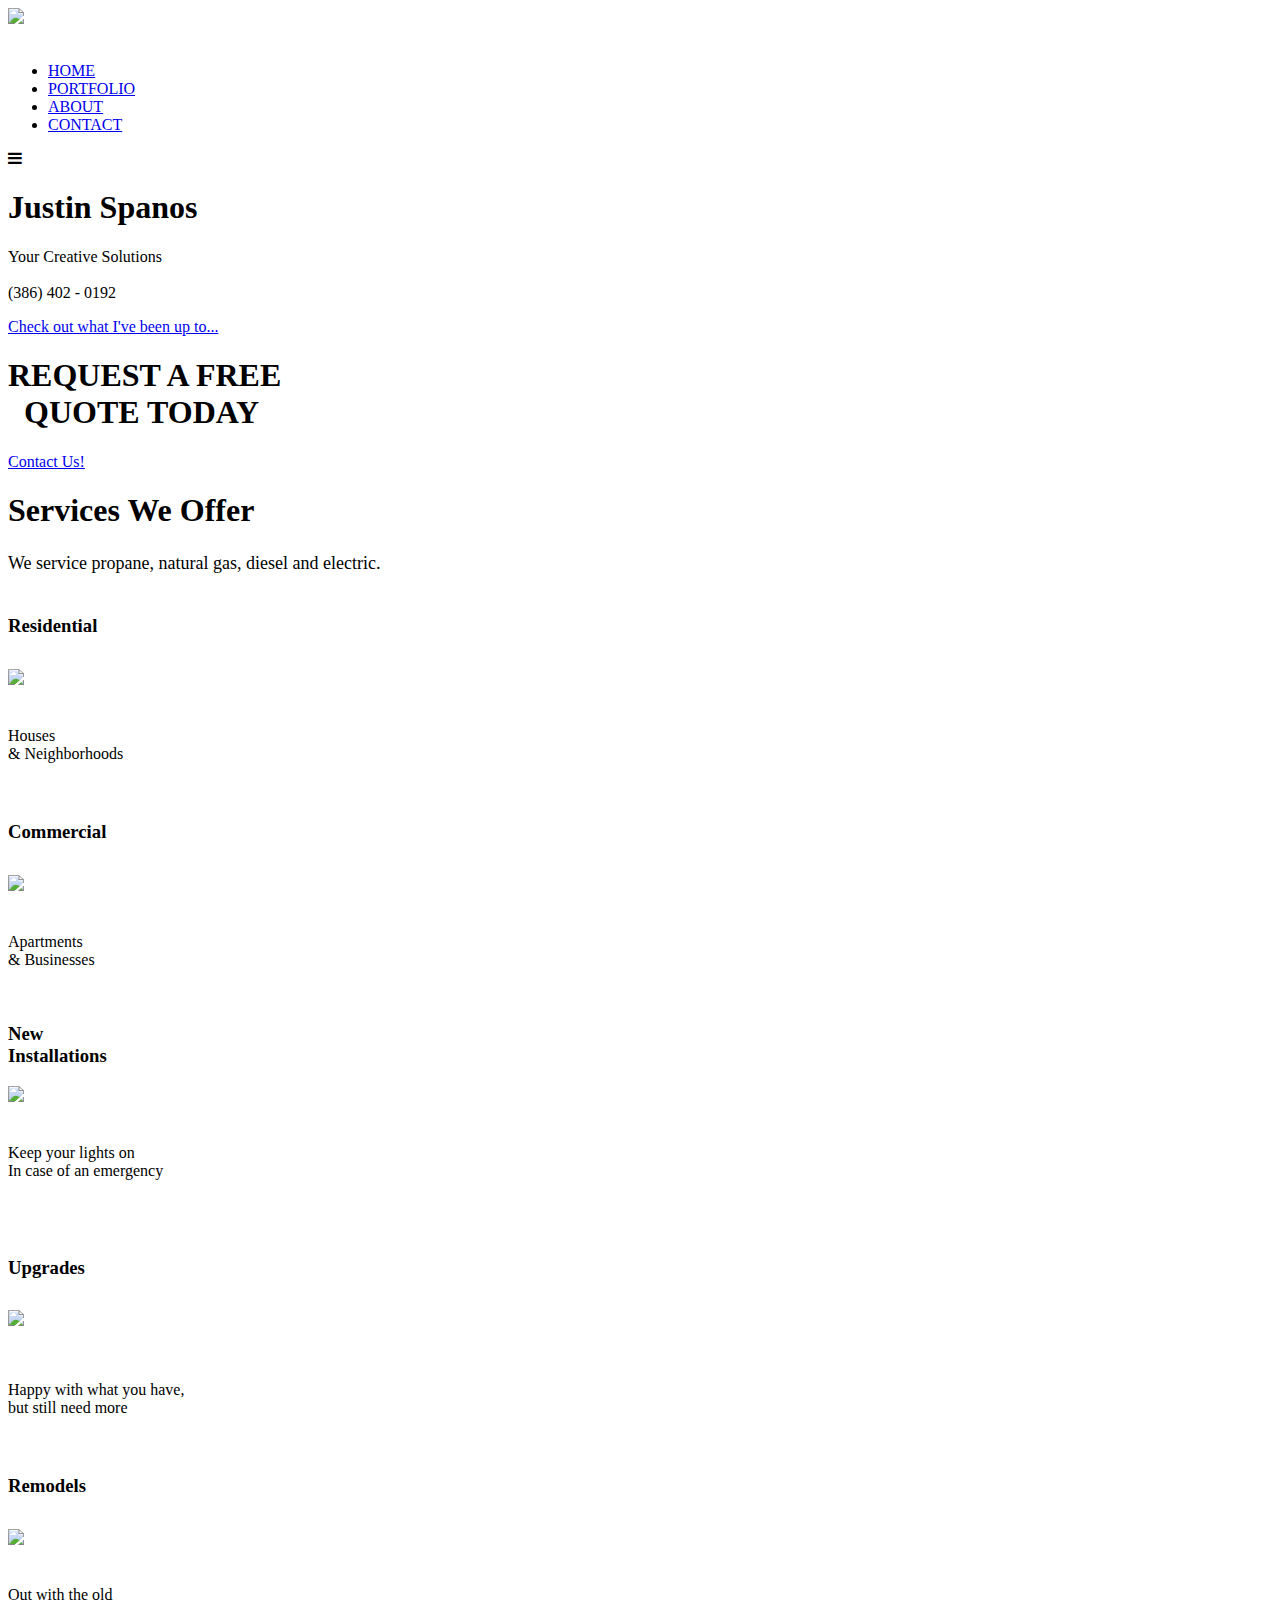
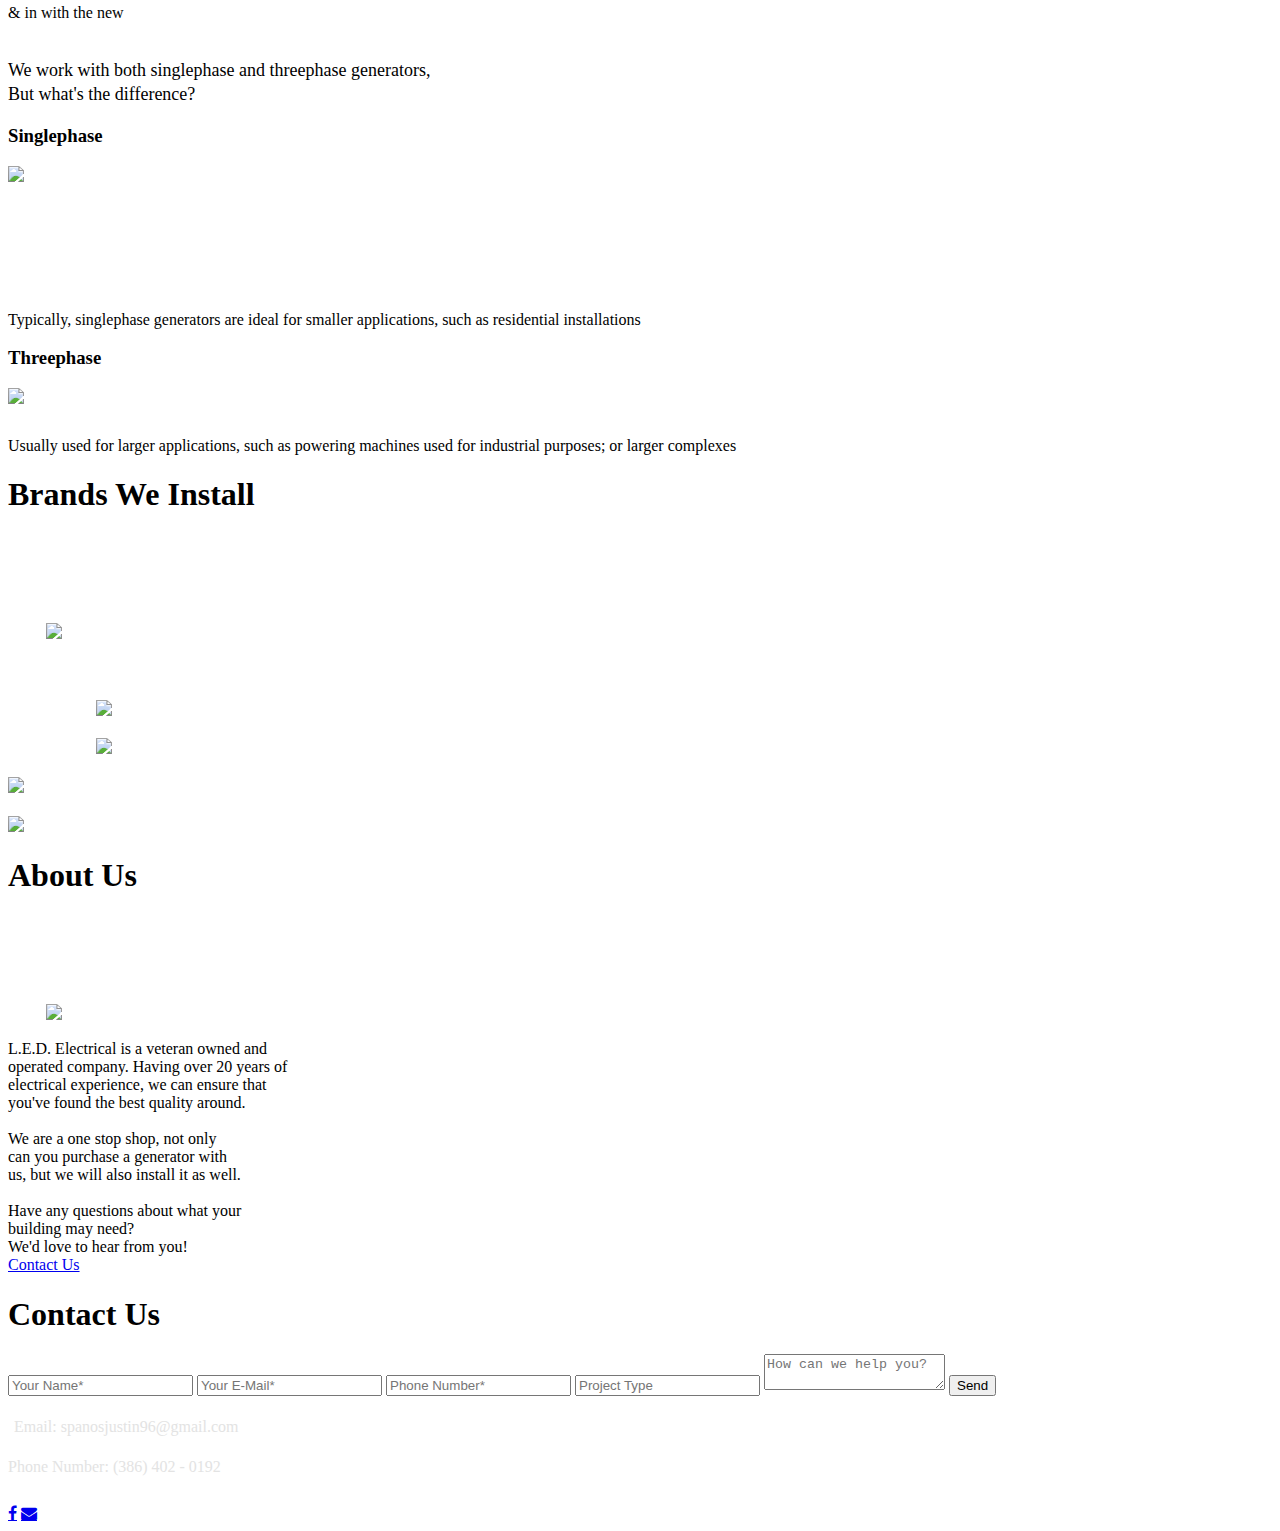
==== index.html @ ded51be8 "Add files via upload" ====
<!DOCTYPE html>
<html lang="en">
  <!-- LED Electrical
       Justin Spanos
       Start date: 12/26/22 -->
<head>
  <meta name="viewport" content="width=device-width, initial-scale=1.0">
  <title>L.E.D. Electrical - Generators and Electricians for Sanford and Central Florida</title>
  <link rel="icon" type="image/x-icon" href="images/Logo3.png">
  <link rel="stylesheet" href="style.css">
  <link rel="preconnect" href="https://fonts.googleapis.com">
  <link rel="preconnect" href="https://fonts.gstatic.com" crossorigin>
  <link href="https://fonts.googleapis.com/css2?family=Open+Sans:ital,wght@0,300;0,400;0,500;0,700;1,600&display=swap" rel="stylesheet">
  <link rel="stylesheet" href="https://cdn.jsdelivr.net/npm/@fortawesome/fontawesome-free@6.2.1/css/fontawesome.min.css">
  <link rel="stylesheet" href="https://cdnjs.cloudflare.com/ajax/libs/font-awesome/4.7.0/css/font-awesome.min.css">
  <script src="https://kit.fontawesome.com/9290f50fff.js" crossorigin="anonymous"></script>
  
  
</head>
<body>
  <nav>
    <a href="index.html" class="homeIcon"><img src="images/Logo3.png"></a>
    <div class="nav-links" id="navLinks">
      <i class="fa fa-regular fa-xmark" onclick="hideMenu()"></i>
      <ul>
        <li><a href="index.html">HOME</a></li>
        <li><a href="#service-page">PORTFOLIO</a></li>
        <li><a href="#about-page">ABOUT</a></li>
        <li><a href="#cta-page">CONTACT</a></li>
      </ul>
    </div>
    <i class="fa fa-sharp fa-solid fa-bars" onclick="showMenu()"></i>
  </nav>
  <section class="header">
    

    <div class="text-box">
      <h1>Justin Spanos</h1>
      <p>Your Creative Solutions<br><br> (386) 402 - 0192</p>
      <a href="#cta-page" class="hero-btn">Check out what I've been up to...</a>
    </div>

    <div class="sel-box">
      <h1>REQUEST A FREE<br> &#160 QUOTE TODAY</h1>
      <a href="#cta-page" class="est-btn">Contact Us!</a>
    </div>

  </section>






<!-- Services -->
<section class="services-offered" id="service-page">
  <h1>Services We Offer</h1>
  <p style="line-height: 24px; font-size: 18px;">We service propane, natural gas, diesel and electric.</p>

  <div class="row">
    <div class="service-col">
      <h3><br>Residential</h3>
      <p>
        <!--
        <i class="fa-regular fa-house fa-2xl"></i>
        -->
        <a><img src="houseFavicon.png" style="max-width: 16%; height: auto; padding-top: 1%; padding-bottom: 3%;"></a>
        <br>Houses <br>& Neighborhoods<br>&nbsp;
      </p>
    </div>
    <div class="service-col">
      <h3><br>Commercial</h3>
      <p>
        <!-- <i class="fa-regular fa-city fa-2xl"></i> -->
        <a><img src="commercialFavicon.png" style="max-width: 18%; height: auto; padding-top: 1%; padding-bottom: 3%;"></a>
        <br>Apartments <br>& Businesses<br>&nbsp;<br>&nbsp;
      </p>
    </div>
    <div class="service-col">
      <h3 class="uniqueServCol">New<br>Installations</h3>
      <p>
        <!-- <i class="fa-regular fa-bolt fa-2xl"></i> -->
        <a><img src="newInstFavicon.png" style="max-width: 15%; height: auto; padding-top: 0%; padding-bottom: 3%;"></a>
        <br>Keep your lights on<br>In case of an emergency <br><i class="service-format"> &nbsp;<br>&nbsp;</i>
      </p>
    </div>

    <div class="service-col">
      <h3><br>Upgrades</h3>
      <p>
        <!-- <i class="fa-regular fa-code-branch fa-2xl"></i> -->
        <a><img src="upgradeFavicon.png" style="max-width: 14%; height: auto; padding-top: 1%; padding-bottom: 4%;"></a>
        <br>Happy with what you have, <br>but still need more<br> <i class="service-format"> &nbsp;</i>
      </p>
    </div>

    <div class="service-col">
      <h3><br>Remodels</h3>
      <p>
        <!-- <i class="fa-solid fa-code-compare fa-2xl"></i> -->
        <a><img src="remodelFavicon.png" style="max-width: 14%; height: auto; padding-top: 1%; padding-bottom: 3%;"></a>
        <br>Out with the old <br>& in with the new<br> &nbsp; 
      </p>
    </div>
  </div>
  <p style="line-height: 24px; font-size: 18px;">We work with both singlephase and threephase generators,<br>But what's the difference?</p>

  <div class="row2">
    <div class="service-col2">
      <h3>Singlephase</h3>
      <p>
        <i class="gen_img"><img src="images/generator_copy.png"></i>
      </p>
      <p style="padding-top: 8.6%">Typically, singlephase generators are ideal for smaller applications, such as residential installations</p>
    </div>
    <div class="service-col2">
      <h3>Threephase</h3>
      <p>
        <i class="gen_img"><img src="images/generator2_copy.png"></i>
      </p>
      <p style="padding-top: 1%">Usually used for larger applications, such as powering machines used for industrial purposes; or larger complexes</p>
    </div>
  </div>
  </div>

</section>







<!-- Brands -->
<section class="brand" id="brand-page">
  <h1>Brands We Install</h1>
  <p></p>

  <div class="row">
    <div class="brand-col">
      <img class="generac" style="width:350px; padding-top: 7%; padding-left: 3%;" src="logos/Generac-logo2.png">
      <div class="layer">
        <h3></h3>
      </div>
    </div>

    <div class="brand-col">
      <img class="kohler" style="width:300px; padding-top: 3%; padding-left: 7%" src="logos/Kohler-Logo2.jpeg">
      <div class="layer">
        <h3></h3>
      </div>
    </div>

    <div class="brand-col">
      <img class="briggs" style="width:300px; padding-left: 7%" src="logos/Briggs-Stratton-Logo.jpg">
      <div class="layer">
        <h3></h3>
      </div>
    </div>
    <div class="brand-col">
      <img class="john-deere" src="logos/John-Deere-Logo.png">
      <div class="layer">
        <h3></h3>
      </div>
    </div>

    <div class="brand-col">
      <img class="cummins" src="logos/cummins-logo2.png">
      <div class="layer">
        <h3></h3>
      </div>
    </div>

  </div>

</section>






<!-- About Us -->
<section class="about-us" id="about-page">
  <h1>About Us</h1>

  <!-- slideshow --> 
  
  <div class="mySlides">
    <img style="width:350px; padding-top: 7%; padding-left: 3%;" src="images/slide1.jpeg">
  </div> 

  <!-- this needs editing and rewriting,
      look on other electricians sites for inspo -->
      <div>
        <p>L.E.D. Electrical is a veteran owned and
        <br>operated company. Having over 20 years of
        <br>electrical experience, we can ensure that
        <br>you've found the best quality around.
        <br>
        <br>We are a one stop shop, not only
        <br>can you purchase a generator with
        <br>us, but we will also install it as well.
        <br>
        <br>Have any questions about what your
        <br>building may need? 
        <br>We'd love to hear from you!<br>
        <a href="#cta-page" class="about-button">Contact Us</a></p>
      </div>
</section>





<!-- testimonials -->
<!-- 
  *
  *
  *
  can add this on down the road, this is just a head start from 
  code I'd made for another project, feel free to delete or keep!
  *
  *
  *
<section class="testimonials">
  <h1>What Our Customers Say</h1>
  <p>Lorem ipsum dolor sit amet, consectetur adipiscing elit.</p>

  <div class="row3">
    <div class="testimonials-col">
      <div>
        <p>Lorem ipsum dolor sit amet, consectetur adipiscing elit.
          Pellentesque aliquet turpis nulla. Maecenas ut venenatis ex,
          et dapibus purus</p>
          <h3>&nbsp; &nbsp;Christine Berkley</h3>
      </div>
    </div>
    <div class="testimonials-col">
      <div>
        <p>Lorem ipsum dolor sit amet, consectetur adipiscing elit.
          Pellentesque aliquet turpis nulla. Maecenas ut venenatis ex,
          et dapibus purus</p>
          <h3>&nbsp; &nbsp;Simon Maxwell</h3>
      </div>
    </div>
  </div>

</section>
-->





<!-- Contact -->
<section class="cta" id="cta-page">
  <h1>Contact Us</h1>
  <p id="email-section">
    <div class="email-box">
      <form class="email-funct" action="https://formsubmit.co/justin_spanos@daytonastate.edu" method="post">
        <h3></h3>
        <input type="text" id="name" placeholder="Your Name*" required>
        <input type="email" id="email" name="email" placeholder="Your E-Mail*" required>
        <input type="hidden" name="_next" value="https://led-electrical-fl.com/thankYou.html">
        <input type="text" id="phone" name="phone" placeholder="Phone Number*" required>
        <input type="text" id="project" name="project" placeholder="Project Type" required>
        <textarea type="message" name="message" row="6" placeholder="How can we help you?"></textarea>
        <button type="sumbit" name="sumbit">Send</button>
      </form>
    </div>

    <div class="contact-details">
      <p style="color: rgb(227, 227, 227); font-size: 16px; font-weight: 300; padding: 6px;">Email: spanosjustin96@gmail.com</p>
      <p style="color: rgb(227, 227, 227); font-size: 16px; font-weight: 300; padding-bottom: 8px;">Phone Number: (386) 402 - 0192<br></p>
    </p>
    </div>
</section>







<!-- Footer -->
<section class="footer">
  <h4></h4>
    <div class="icon">
      <a href="https://www.facebook.com/profile.php?id=100061293383791" target="_blank" class="fa fa-brands fa-facebook"></a>
      <a href="#cta-page" class="fa fa-light fa-envelope"></a>
    </div>
</section>







  <!-- JavaScript for toggle menu -->
<script>
  var navLinks = document.getElementById("navLinks");

  function showMenu(){
    navLinks.style.right = "0";
    navLinks.style.boxShadow = "0 0 20px 0px rgba(0,0,0,0.5)";
  }

  function hideMenu(){
    navLinks.style.right = "-200px";
    navLinks.style.boxShadow = "0 0 0px 0px rgba(0,0,0,0)";
  }

</script>

</body>
</html>
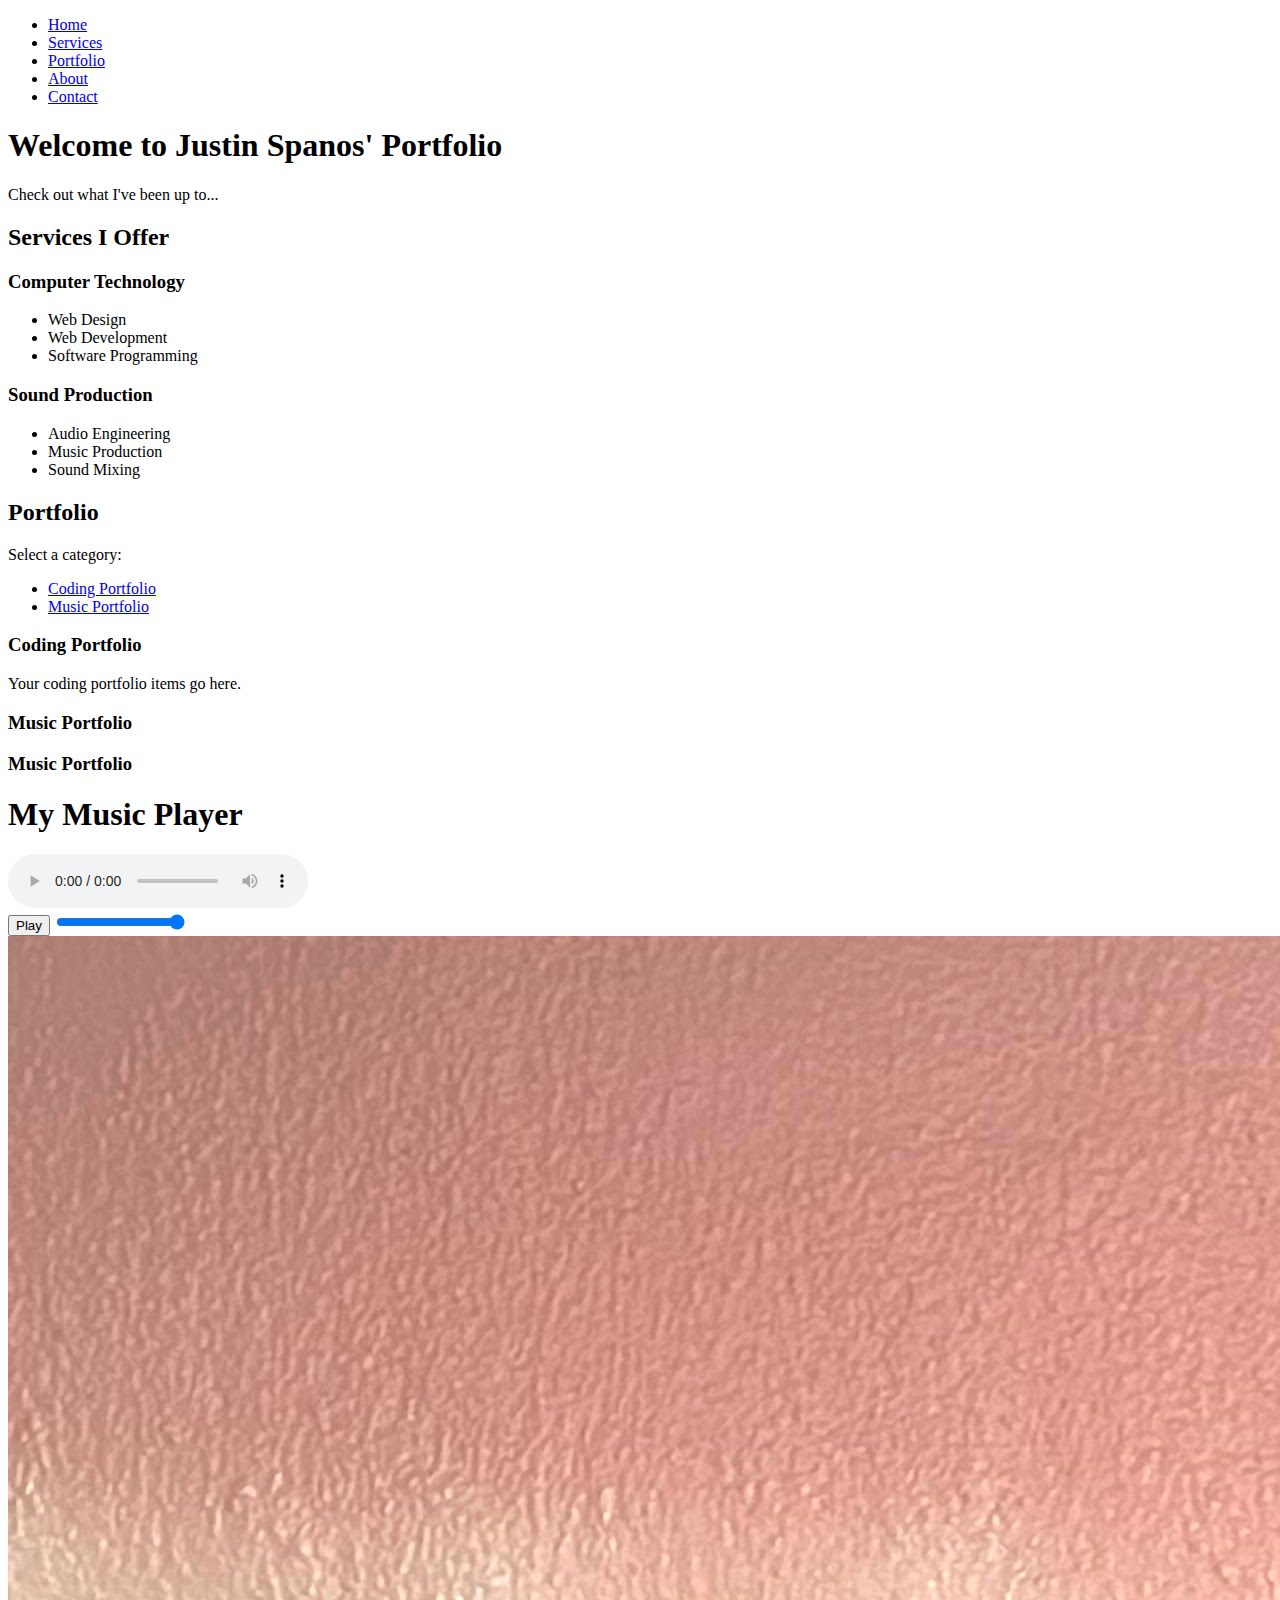
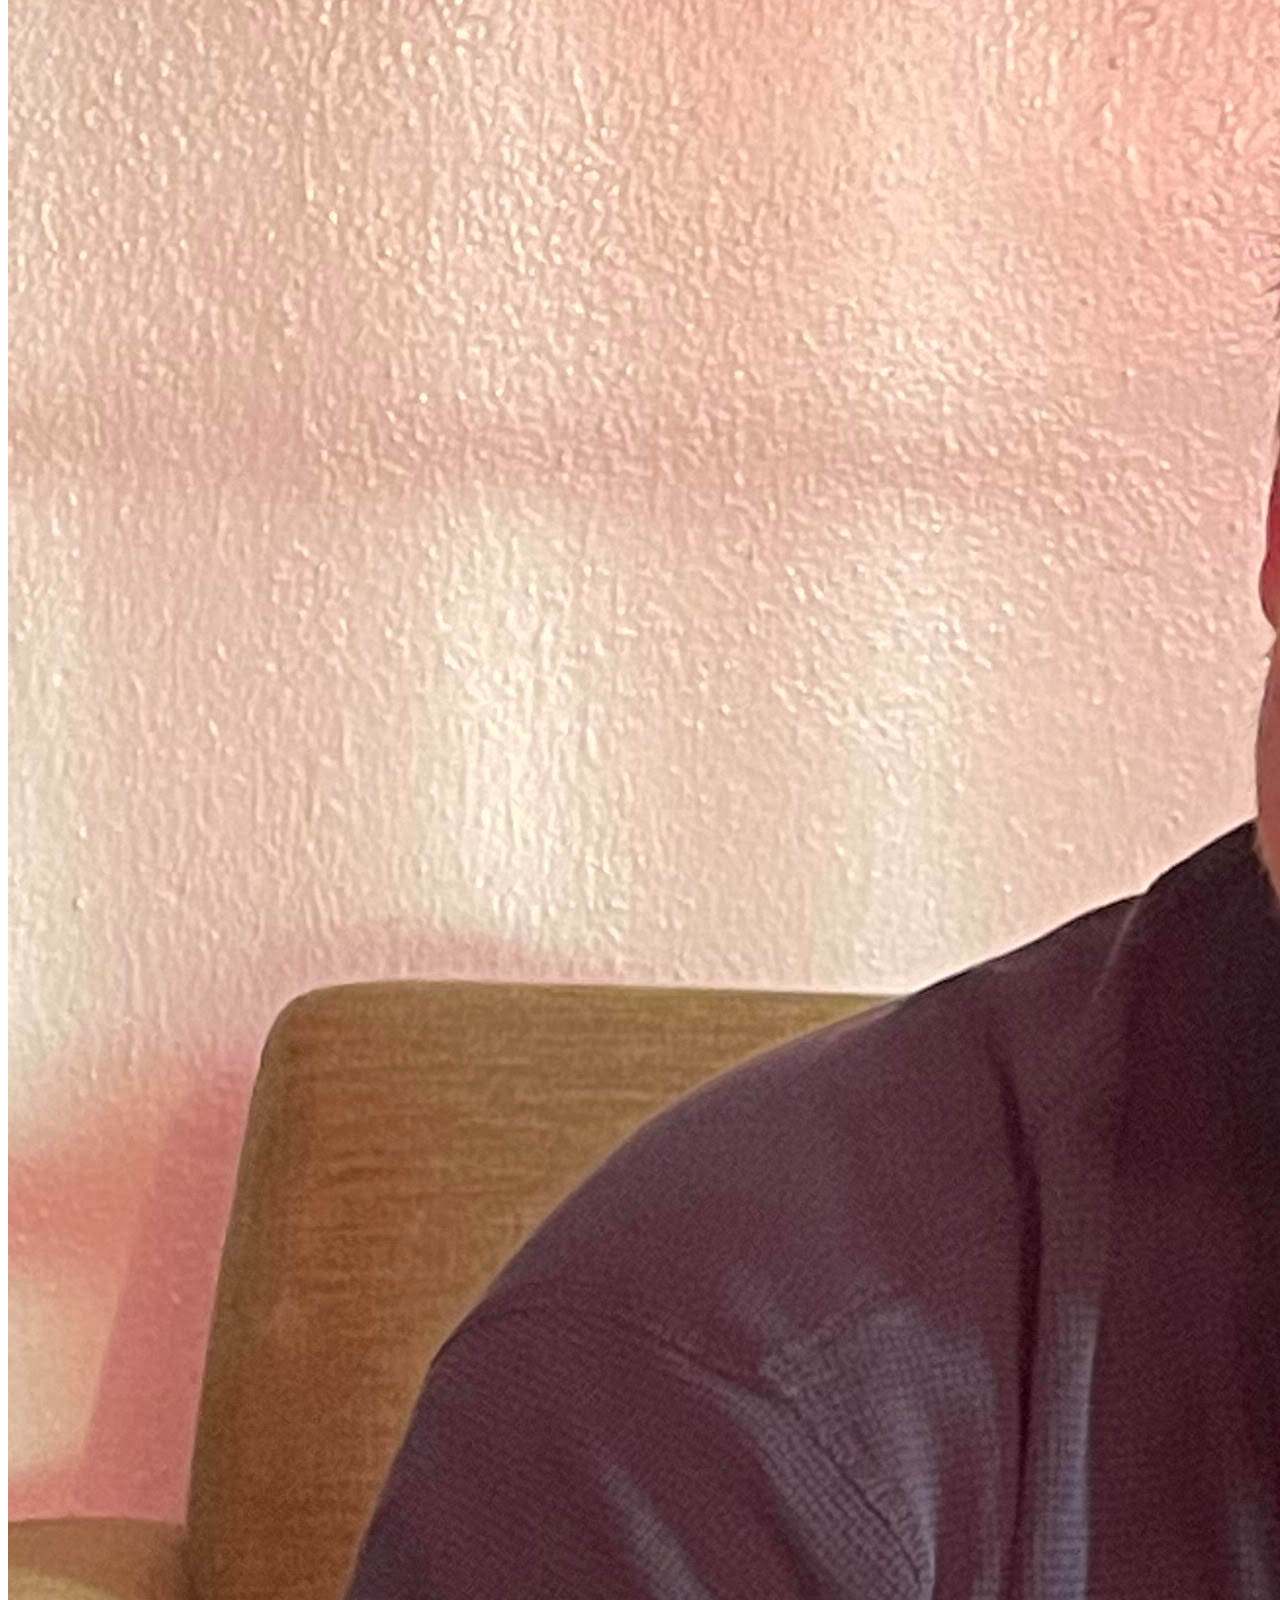
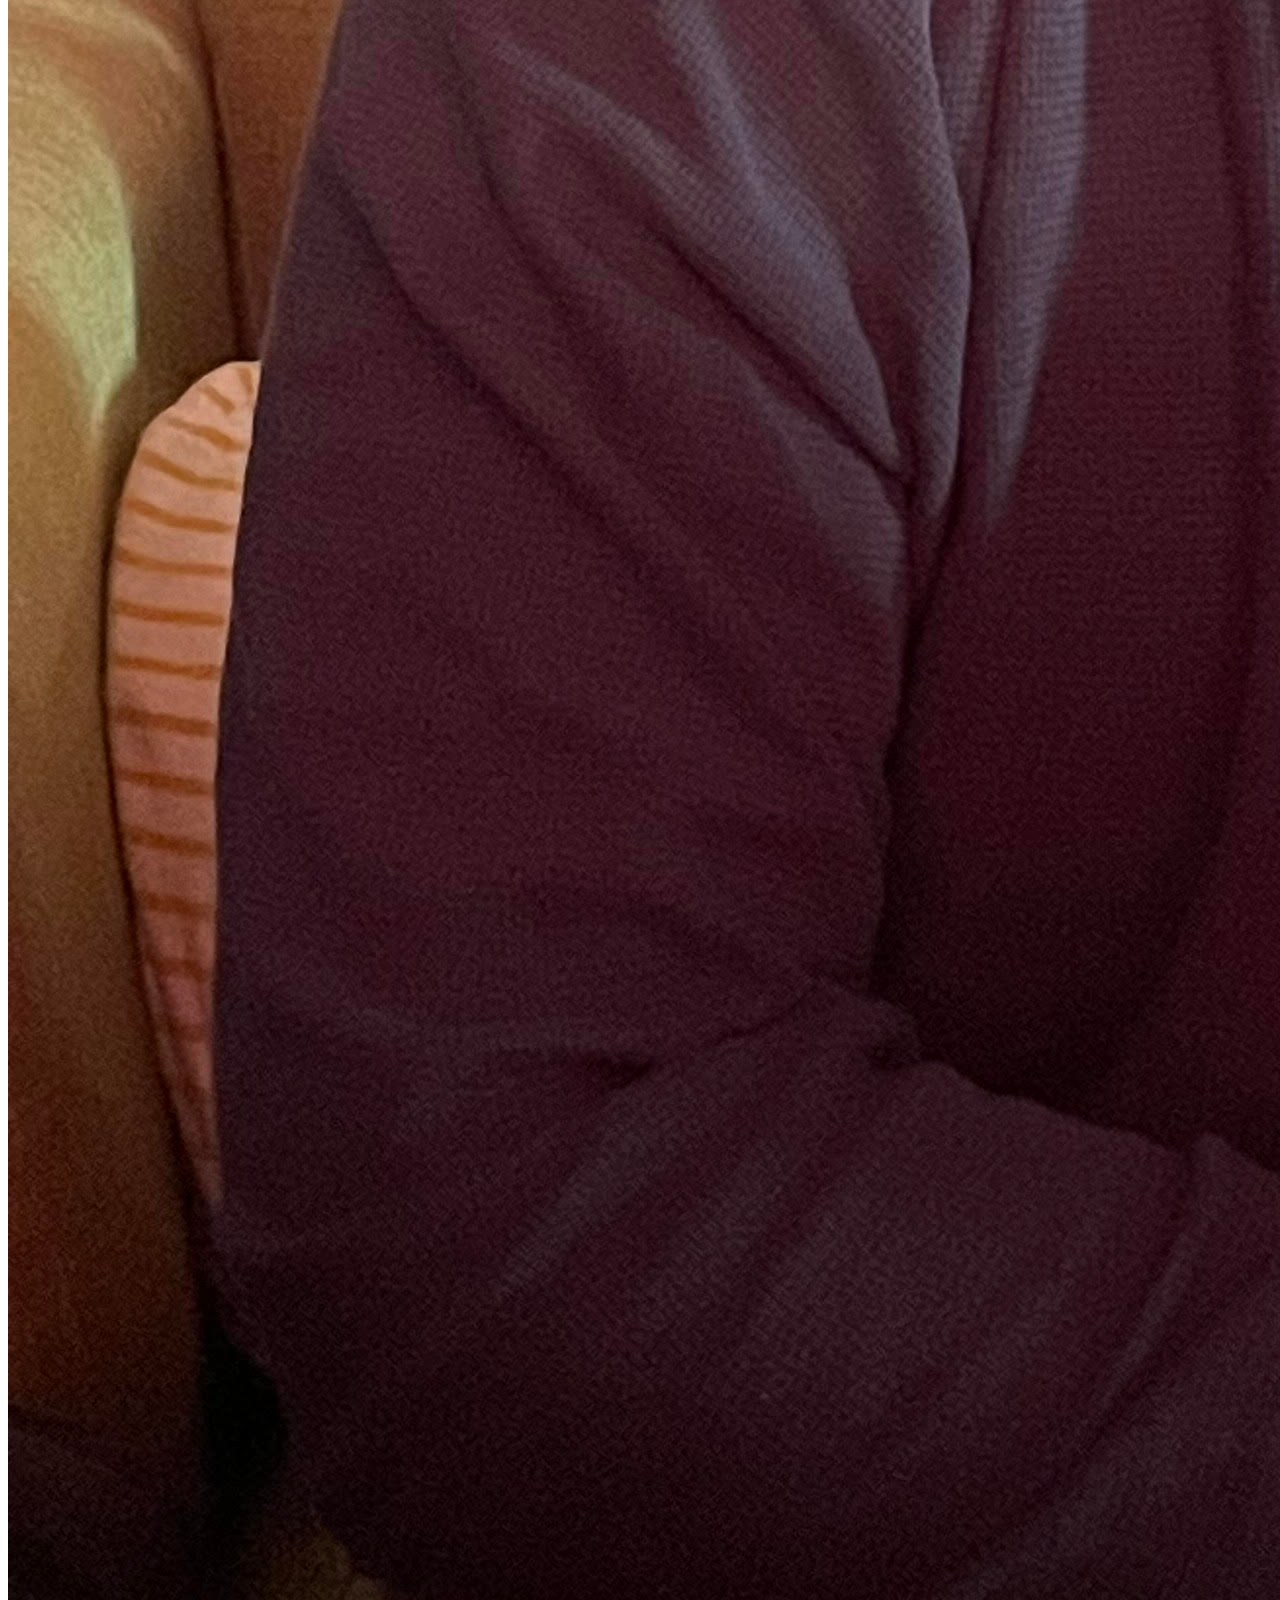
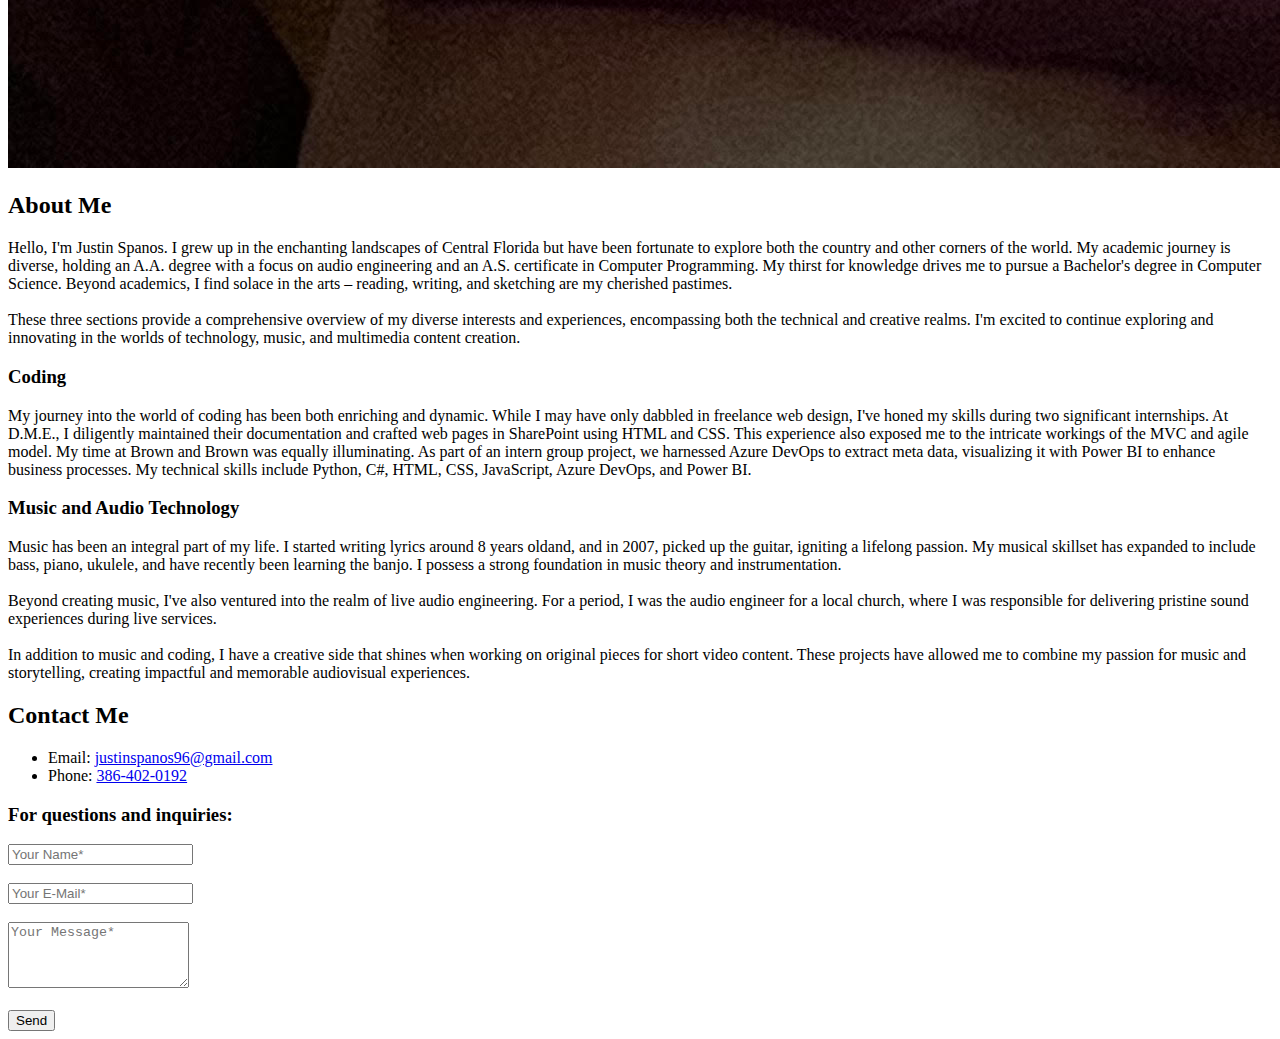
==== commit 3ca0a683: "Rename index2.html to index.html" ====
--- a/index.html
+++ b/index.html
@@ -1,318 +1,168 @@
 <!DOCTYPE html>
 <html lang="en">
-  <!-- LED Electrical
-       Justin Spanos
-       Start date: 12/26/22 -->
 <head>
-  <meta name="viewport" content="width=device-width, initial-scale=1.0">
-  <title>L.E.D. Electrical - Generators and Electricians for Sanford and Central Florida</title>
-  <link rel="icon" type="image/x-icon" href="images/Logo3.png">
-  <link rel="stylesheet" href="style.css">
-  <link rel="preconnect" href="https://fonts.googleapis.com">
-  <link rel="preconnect" href="https://fonts.gstatic.com" crossorigin>
-  <link href="https://fonts.googleapis.com/css2?family=Open+Sans:ital,wght@0,300;0,400;0,500;0,700;1,600&display=swap" rel="stylesheet">
-  <link rel="stylesheet" href="https://cdn.jsdelivr.net/npm/@fortawesome/fontawesome-free@6.2.1/css/fontawesome.min.css">
-  <link rel="stylesheet" href="https://cdnjs.cloudflare.com/ajax/libs/font-awesome/4.7.0/css/font-awesome.min.css">
-  <script src="https://kit.fontawesome.com/9290f50fff.js" crossorigin="anonymous"></script>
-  
-  
+    <meta charset="UTF-8">
+    <meta name="viewport" content="width=device-width, initial-scale=1.0">
+    <title>Spanos Creations</title>
+    <link rel="stylesheet" href="styles.css">
 </head>
 <body>
-  <nav>
-    <a href="index.html" class="homeIcon"><img src="images/Logo3.png"></a>
-    <div class="nav-links" id="navLinks">
-      <i class="fa fa-regular fa-xmark" onclick="hideMenu()"></i>
-      <ul>
-        <li><a href="index.html">HOME</a></li>
-        <li><a href="#service-page">PORTFOLIO</a></li>
-        <li><a href="#about-page">ABOUT</a></li>
-        <li><a href="#cta-page">CONTACT</a></li>
-      </ul>
-    </div>
-    <i class="fa fa-sharp fa-solid fa-bars" onclick="showMenu()"></i>
-  </nav>
-  <section class="header">
+    <!-- NavBar Section -->
+    <nav id="navbar">
+        <ul>
+            <li><a href="#home">Home</a></li>
+            <li><a href="#services">Services</a></li>
+            <li><a href="#portfolio">Portfolio</a></li>
+            <li><a href="#about">About</a></li>
+            <li><a href="#contact">Contact</a></li>
+        </ul>
+    </nav>
+
+    <!-- Home Section -->
+    <section id="home">
+        <h1>Welcome to Justin Spanos' Portfolio</h1>
+        <p>Check out what I've been up to...</p>
+    </section>
+
+    <!-- New Services I Offer section -->
+    <section id="services">
+        <h2>Services I Offer</h2>
+        <div class="service-columns">
+            <div class="service-column">
+                <h3>Computer Technology</h3>
+                <ul>
+                    <li>Web Design</li>
+                    <li>Web Development</li>
+                    <li>Software Programming</li>
+                    <!-- Add more computer technology services as needed -->
+                </ul>
+            </div>
+            <div class="service-column">
+                <h3>Sound Production</h3>
+                <ul>
+                    <li>Audio Engineering</li>
+                    <li>Music Production</li>
+                    <li>Sound Mixing</li>
+                    <!-- Add more sound production services as needed -->
+                </ul>
+            </div>
+        </div>
+    </section>
     
 
-    <div class="text-box">
-      <h1>Justin Spanos</h1>
-      <p>Your Creative Solutions<br><br> (386) 402 - 0192</p>
-      <a href="#cta-page" class="hero-btn">Check out what I've been up to...</a>
-    </div>
+    <!-- Portfolio Section -->
+    <section id="portfolio">
+        <h2>Portfolio</h2>
+        <p>Select a category:</p>
+        <ul>
+            <li><a href="#coding-portfolio">Coding Portfolio</a></li>
+            <li><a href="#music-portfolio">Music Portfolio</a></li>
+        </ul>
 
-    <div class="sel-box">
-      <h1>REQUEST A FREE<br> &#160 QUOTE TODAY</h1>
-      <a href="#cta-page" class="est-btn">Contact Us!</a>
-    </div>
+        <!-- Coding Portfolio -->
+        <section id="coding-portfolio">
+            <h3>Coding Portfolio</h3>
+            <!-- Placeholder content for coding portfolio -->
+            <p>Your coding portfolio items go here.</p>
+        </section>
 
-  </section>
+        <!-- Music Portfolio -->
+        <section id="music-portfolio">
+            <h3>Music Portfolio</h3>
+            <!-- Placeholder content for music portfolio -->
+            <section id="music-portfolio">
+                <h3>Music Portfolio</h3>
+                <!-- Embed the Bandcamp player here -->
+                <div class="music-player">
+                    <h1>My Music Player</h1>
+                    <audio id="audio-player" controls>
+                        <source src="Selling Shells.wav" type="audio/mpeg">
+                        Your browser does not support the audio element.
+                    </audio>
+                    <div class="controls">
+                        <button id="play-pause-btn">Play</button>
+                        <input type="range" id="volume-slider" min="0" max="1" step="0.01" value="1">
+                    </div>
+                </div>
+            </section>
+            
+        </section>
+    </section>
 
+    <!-- About Section -->
+    <section id="about">
+        <div class="about-container">
+            <div class="about-photo">
+                <img src="Portrait.jpg" alt="Justin Spanos Photo">
+            </div>
 
+            <div class="about-general">
+                <h2>About Me</h2>
+                <p>Hello, I'm Justin Spanos. I grew up in the enchanting landscapes of Central Florida 
+                    but have been fortunate to explore both the country and other corners of the world. 
+                    My academic journey is diverse, holding an A.A. degree with a focus on audio engineering and an A.S. 
+                    certificate in Computer Programming. My thirst for knowledge drives me to pursue a Bachelor's degree in 
+                    Computer Science. Beyond academics, I find solace in the arts 
+                    – reading, writing, and sketching are my cherished pastimes.
+                <br><br>
+                These three sections provide a comprehensive overview of my diverse interests and experiences, encompassing 
+                both the technical and creative realms. I'm excited to continue exploring and innovating in the worlds of technology, 
+                music, and multimedia content creation.</p>
+            </div>
+    
+            <div class="about-coding">
+                <h3>Coding</h3>
+                <p>
+                    My journey into the world of coding has been both enriching and dynamic. 
+                    While I may have only dabbled in freelance web design, I've honed my skills during two significant internships. At D.M.E., 
+                    I diligently maintained their documentation and crafted web pages in SharePoint using HTML and CSS. 
+                    This experience also exposed me to the intricate workings of the MVC and agile model. 
+                    My time at Brown and Brown was equally illuminating. As part of an intern group project, 
+                    we harnessed Azure DevOps to extract meta data, visualizing it with Power BI to enhance business processes. 
+                    My technical skills include Python, C#, HTML, CSS, JavaScript, Azure DevOps, and Power BI.
+                </p>
+            </div>
+    
+            <div class="about-music">
+                <h3>Music and Audio Technology</h3>
+                <p>Music has been an integral part of my life. I started writing lyrics around 8 years oldand, and in 2007, 
+                    picked up the guitar, igniting a lifelong passion. My musical skillset has expanded to include bass, piano, 
+                    ukulele, and have recently been learning the banjo. I possess a strong foundation in music theory and instrumentation.<br><br>
 
+                    Beyond creating music, I've also ventured into the realm of live audio engineering. For a period, 
+                    I was the audio engineer for a local church, where I was responsible for delivering pristine sound 
+                    experiences during live services.<br><br>
+                    
+                    In addition to music and coding, I have a creative side that shines 
+                    when working on original pieces for short video content. These projects have allowed me to combine my 
+                    passion for music and storytelling, creating impactful and memorable audiovisual experiences.
+                    </p>
+            </div>
+        </div>
+    </section>
+    
+    <!-- Contact Section -->
+    <section id="contact">
+        <h2>Contact Me</h2>
+        <ul>
+            <li>Email: <a href="mailto:justinspanos96@gmail.com">justinspanos96@gmail.com</a></li>
+            <li>Phone: <a href="tel:3864020192">386-402-0192</a></li>
+        </ul>
+        <h3>For questions and inquiries:</h3>
+        <form id="contact-form" action="mailto:justinspanos96@gmail.com" method="post" enctype="text/plain">
 
-
-
-<!-- Services -->
-<section class="services-offered" id="service-page">
-  <h1>Services We Offer</h1>
-  <p style="line-height: 24px; font-size: 18px;">We service propane, natural gas, diesel and electric.</p>
-
-  <div class="row">
-    <div class="service-col">
-      <h3><br>Residential</h3>
-      <p>
-        <!--
-        <i class="fa-regular fa-house fa-2xl"></i>
-        -->
-        <a><img src="houseFavicon.png" style="max-width: 16%; height: auto; padding-top: 1%; padding-bottom: 3%;"></a>
-        <br>Houses <br>& Neighborhoods<br>&nbsp;
-      </p>
-    </div>
-    <div class="service-col">
-      <h3><br>Commercial</h3>
-      <p>
-        <!-- <i class="fa-regular fa-city fa-2xl"></i> -->
-        <a><img src="commercialFavicon.png" style="max-width: 18%; height: auto; padding-top: 1%; padding-bottom: 3%;"></a>
-        <br>Apartments <br>& Businesses<br>&nbsp;<br>&nbsp;
-      </p>
-    </div>
-    <div class="service-col">
-      <h3 class="uniqueServCol">New<br>Installations</h3>
-      <p>
-        <!-- <i class="fa-regular fa-bolt fa-2xl"></i> -->
-        <a><img src="newInstFavicon.png" style="max-width: 15%; height: auto; padding-top: 0%; padding-bottom: 3%;"></a>
-        <br>Keep your lights on<br>In case of an emergency <br><i class="service-format"> &nbsp;<br>&nbsp;</i>
-      </p>
-    </div>
-
-    <div class="service-col">
-      <h3><br>Upgrades</h3>
-      <p>
-        <!-- <i class="fa-regular fa-code-branch fa-2xl"></i> -->
-        <a><img src="upgradeFavicon.png" style="max-width: 14%; height: auto; padding-top: 1%; padding-bottom: 4%;"></a>
-        <br>Happy with what you have, <br>but still need more<br> <i class="service-format"> &nbsp;</i>
-      </p>
-    </div>
-
-    <div class="service-col">
-      <h3><br>Remodels</h3>
-      <p>
-        <!-- <i class="fa-solid fa-code-compare fa-2xl"></i> -->
-        <a><img src="remodelFavicon.png" style="max-width: 14%; height: auto; padding-top: 1%; padding-bottom: 3%;"></a>
-        <br>Out with the old <br>& in with the new<br> &nbsp; 
-      </p>
-    </div>
-  </div>
-  <p style="line-height: 24px; font-size: 18px;">We work with both singlephase and threephase generators,<br>But what's the difference?</p>
-
-  <div class="row2">
-    <div class="service-col2">
-      <h3>Singlephase</h3>
-      <p>
-        <i class="gen_img"><img src="images/generator_copy.png"></i>
-      </p>
-      <p style="padding-top: 8.6%">Typically, singlephase generators are ideal for smaller applications, such as residential installations</p>
-    </div>
-    <div class="service-col2">
-      <h3>Threephase</h3>
-      <p>
-        <i class="gen_img"><img src="images/generator2_copy.png"></i>
-      </p>
-      <p style="padding-top: 1%">Usually used for larger applications, such as powering machines used for industrial purposes; or larger complexes</p>
-    </div>
-  </div>
-  </div>
-
-</section>
-
-
-
-
-
-
-
-<!-- Brands -->
-<section class="brand" id="brand-page">
-  <h1>Brands We Install</h1>
-  <p></p>
-
-  <div class="row">
-    <div class="brand-col">
-      <img class="generac" style="width:350px; padding-top: 7%; padding-left: 3%;" src="logos/Generac-logo2.png">
-      <div class="layer">
-        <h3></h3>
-      </div>
-    </div>
-
-    <div class="brand-col">
-      <img class="kohler" style="width:300px; padding-top: 3%; padding-left: 7%" src="logos/Kohler-Logo2.jpeg">
-      <div class="layer">
-        <h3></h3>
-      </div>
-    </div>
-
-    <div class="brand-col">
-      <img class="briggs" style="width:300px; padding-left: 7%" src="logos/Briggs-Stratton-Logo.jpg">
-      <div class="layer">
-        <h3></h3>
-      </div>
-    </div>
-    <div class="brand-col">
-      <img class="john-deere" src="logos/John-Deere-Logo.png">
-      <div class="layer">
-        <h3></h3>
-      </div>
-    </div>
-
-    <div class="brand-col">
-      <img class="cummins" src="logos/cummins-logo2.png">
-      <div class="layer">
-        <h3></h3>
-      </div>
-    </div>
-
-  </div>
-
-</section>
-
-
-
-
-
-
-<!-- About Us -->
-<section class="about-us" id="about-page">
-  <h1>About Us</h1>
-
-  <!-- slideshow --> 
-  
-  <div class="mySlides">
-    <img style="width:350px; padding-top: 7%; padding-left: 3%;" src="images/slide1.jpeg">
-  </div> 
-
-  <!-- this needs editing and rewriting,
-      look on other electricians sites for inspo -->
-      <div>
-        <p>L.E.D. Electrical is a veteran owned and
-        <br>operated company. Having over 20 years of
-        <br>electrical experience, we can ensure that
-        <br>you've found the best quality around.
-        <br>
-        <br>We are a one stop shop, not only
-        <br>can you purchase a generator with
-        <br>us, but we will also install it as well.
-        <br>
-        <br>Have any questions about what your
-        <br>building may need? 
-        <br>We'd love to hear from you!<br>
-        <a href="#cta-page" class="about-button">Contact Us</a></p>
-      </div>
-</section>
-
-
-
-
-
-<!-- testimonials -->
-<!-- 
-  *
-  *
-  *
-  can add this on down the road, this is just a head start from 
-  code I'd made for another project, feel free to delete or keep!
-  *
-  *
-  *
-<section class="testimonials">
-  <h1>What Our Customers Say</h1>
-  <p>Lorem ipsum dolor sit amet, consectetur adipiscing elit.</p>
-
-  <div class="row3">
-    <div class="testimonials-col">
-      <div>
-        <p>Lorem ipsum dolor sit amet, consectetur adipiscing elit.
-          Pellentesque aliquet turpis nulla. Maecenas ut venenatis ex,
-          et dapibus purus</p>
-          <h3>&nbsp; &nbsp;Christine Berkley</h3>
-      </div>
-    </div>
-    <div class="testimonials-col">
-      <div>
-        <p>Lorem ipsum dolor sit amet, consectetur adipiscing elit.
-          Pellentesque aliquet turpis nulla. Maecenas ut venenatis ex,
-          et dapibus purus</p>
-          <h3>&nbsp; &nbsp;Simon Maxwell</h3>
-      </div>
-    </div>
-  </div>
-
-</section>
--->
-
-
-
-
-
-<!-- Contact -->
-<section class="cta" id="cta-page">
-  <h1>Contact Us</h1>
-  <p id="email-section">
-    <div class="email-box">
-      <form class="email-funct" action="https://formsubmit.co/justin_spanos@daytonastate.edu" method="post">
-        <h3></h3>
-        <input type="text" id="name" placeholder="Your Name*" required>
-        <input type="email" id="email" name="email" placeholder="Your E-Mail*" required>
-        <input type="hidden" name="_next" value="https://led-electrical-fl.com/thankYou.html">
-        <input type="text" id="phone" name="phone" placeholder="Phone Number*" required>
-        <input type="text" id="project" name="project" placeholder="Project Type" required>
-        <textarea type="message" name="message" row="6" placeholder="How can we help you?"></textarea>
-        <button type="sumbit" name="sumbit">Send</button>
-      </form>
-    </div>
-
-    <div class="contact-details">
-      <p style="color: rgb(227, 227, 227); font-size: 16px; font-weight: 300; padding: 6px;">Email: spanosjustin96@gmail.com</p>
-      <p style="color: rgb(227, 227, 227); font-size: 16px; font-weight: 300; padding-bottom: 8px;">Phone Number: (386) 402 - 0192<br></p>
-    </p>
-    </div>
-</section>
-
-
-
-
-
-
-
-<!-- Footer -->
-<section class="footer">
-  <h4></h4>
-    <div class="icon">
-      <a href="https://www.facebook.com/profile.php?id=100061293383791" target="_blank" class="fa fa-brands fa-facebook"></a>
-      <a href="#cta-page" class="fa fa-light fa-envelope"></a>
-    </div>
-</section>
-
-
-
-
-
-
-
-  <!-- JavaScript for toggle menu -->
-<script>
-  var navLinks = document.getElementById("navLinks");
-
-  function showMenu(){
-    navLinks.style.right = "0";
-    navLinks.style.boxShadow = "0 0 20px 0px rgba(0,0,0,0.5)";
-  }
-
-  function hideMenu(){
-    navLinks.style.right = "-200px";
-    navLinks.style.boxShadow = "0 0 0px 0px rgba(0,0,0,0)";
-  }
-
-</script>
+            <input type="text" id="name" name="name" placeholder="Your Name*" required><br><br>
+    
+            <input type="email" id="email" name="email" placeholder="Your E-Mail*" required><br><br>
+    
+            <textarea id="message" name="message" rows="4" placeholder="Your Message*" required></textarea><br><br>
+    
+            <input type="submit" value="Send">
+        </form>
+    </section>
+    
+    <!-- JavaScript Section -->
+    <script src="script.js"></script>
 
 </body>
 </html>
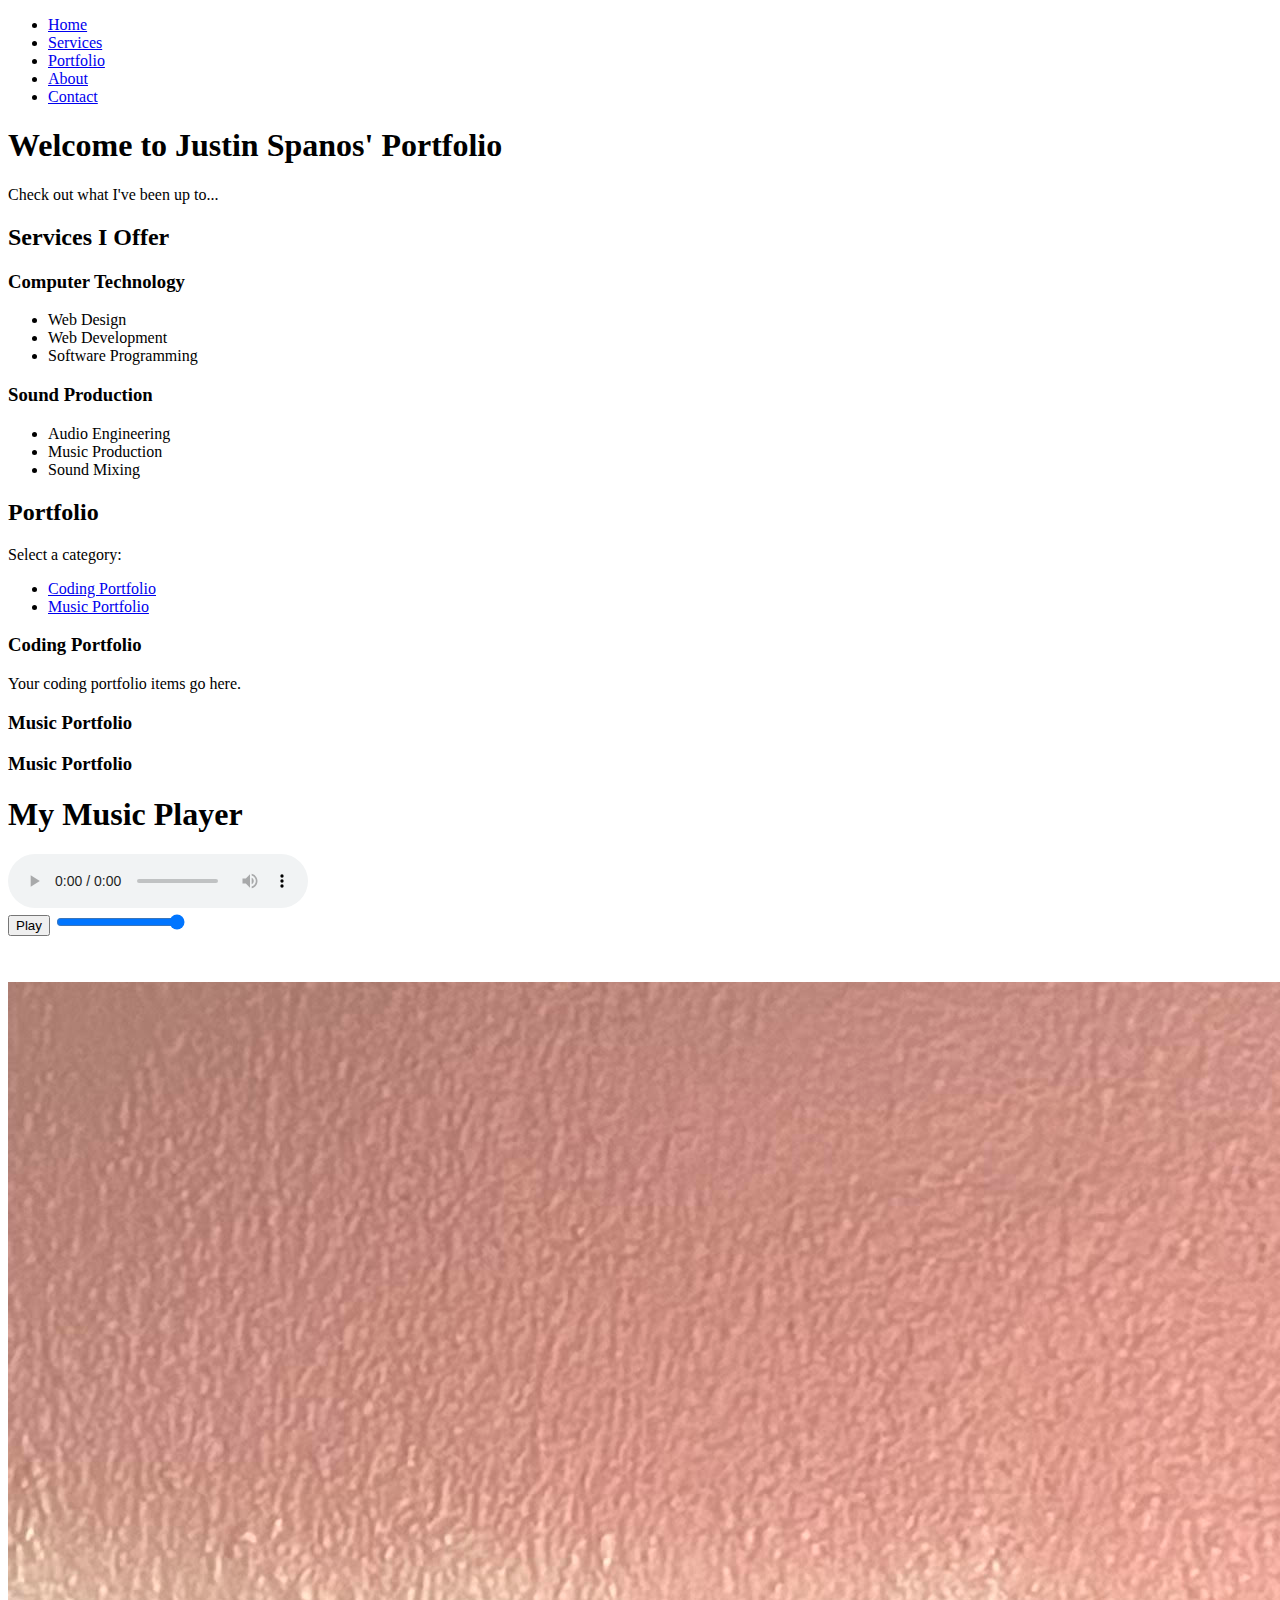
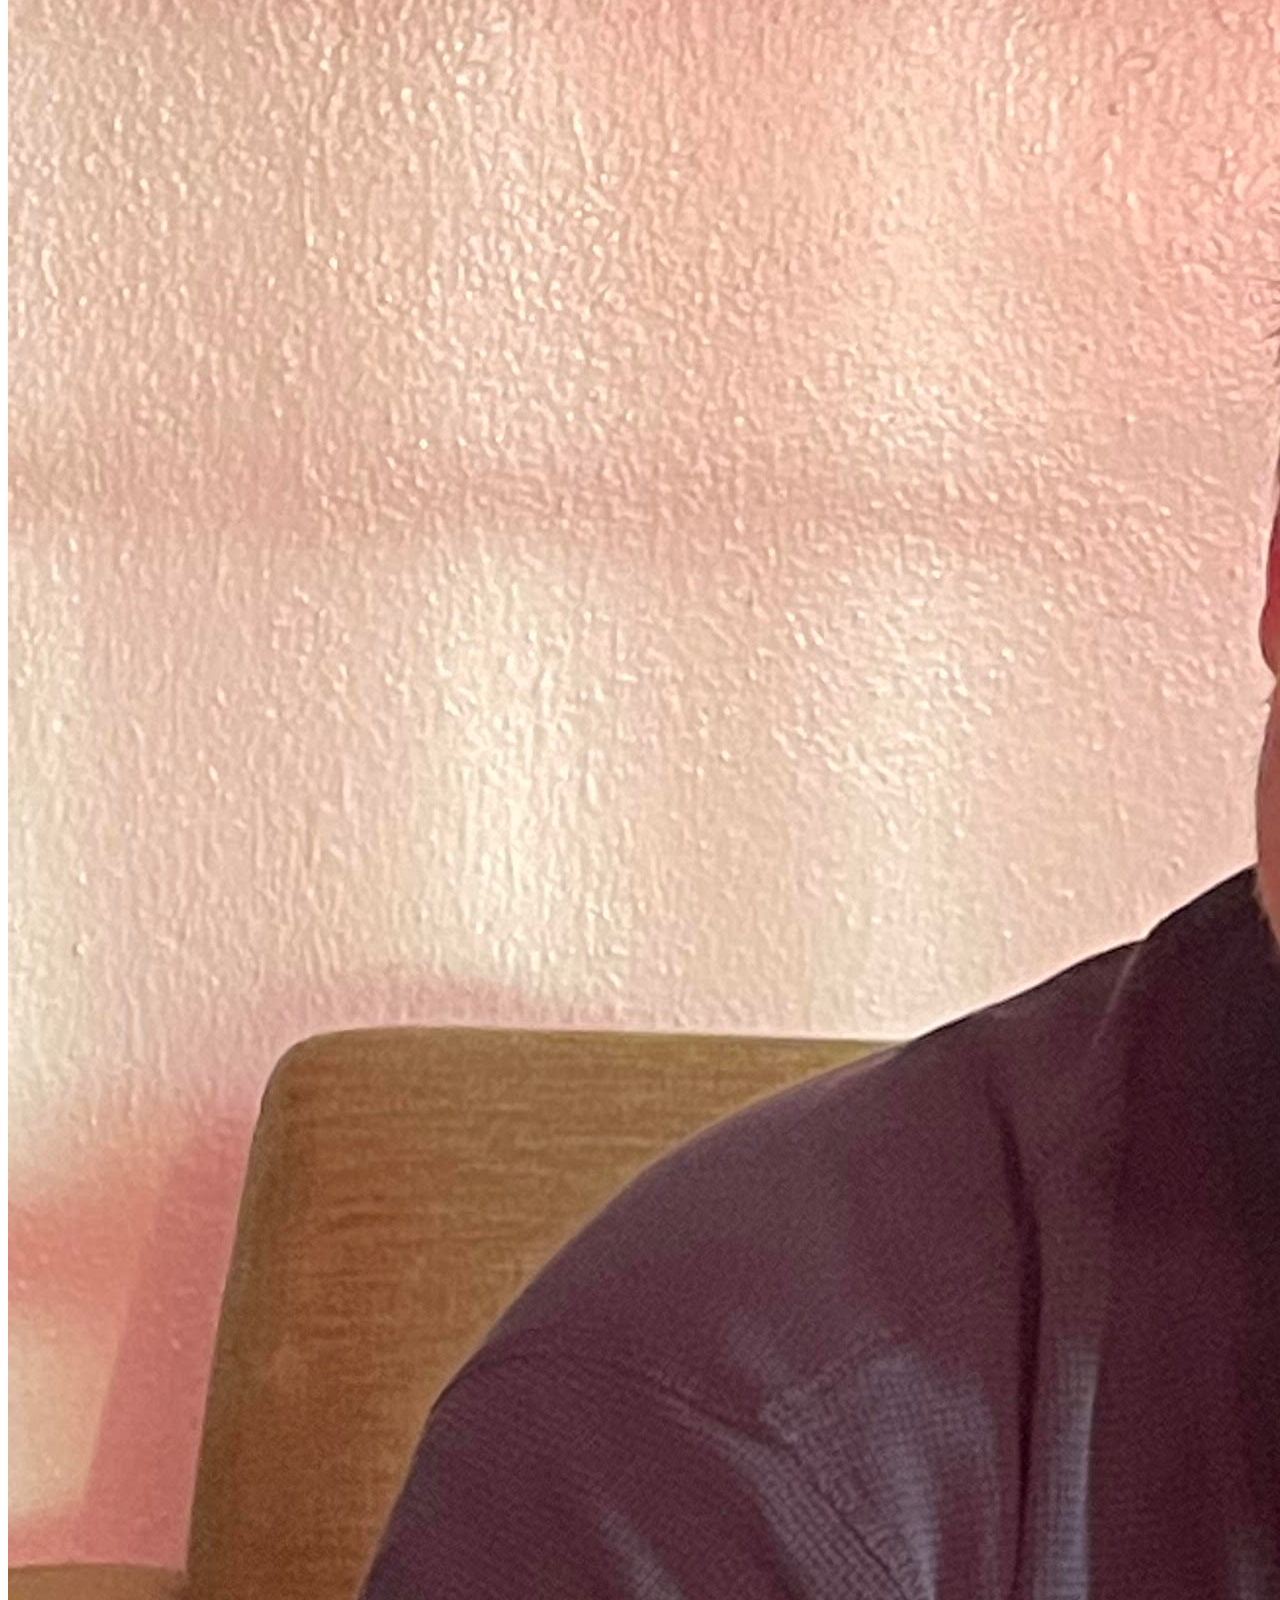
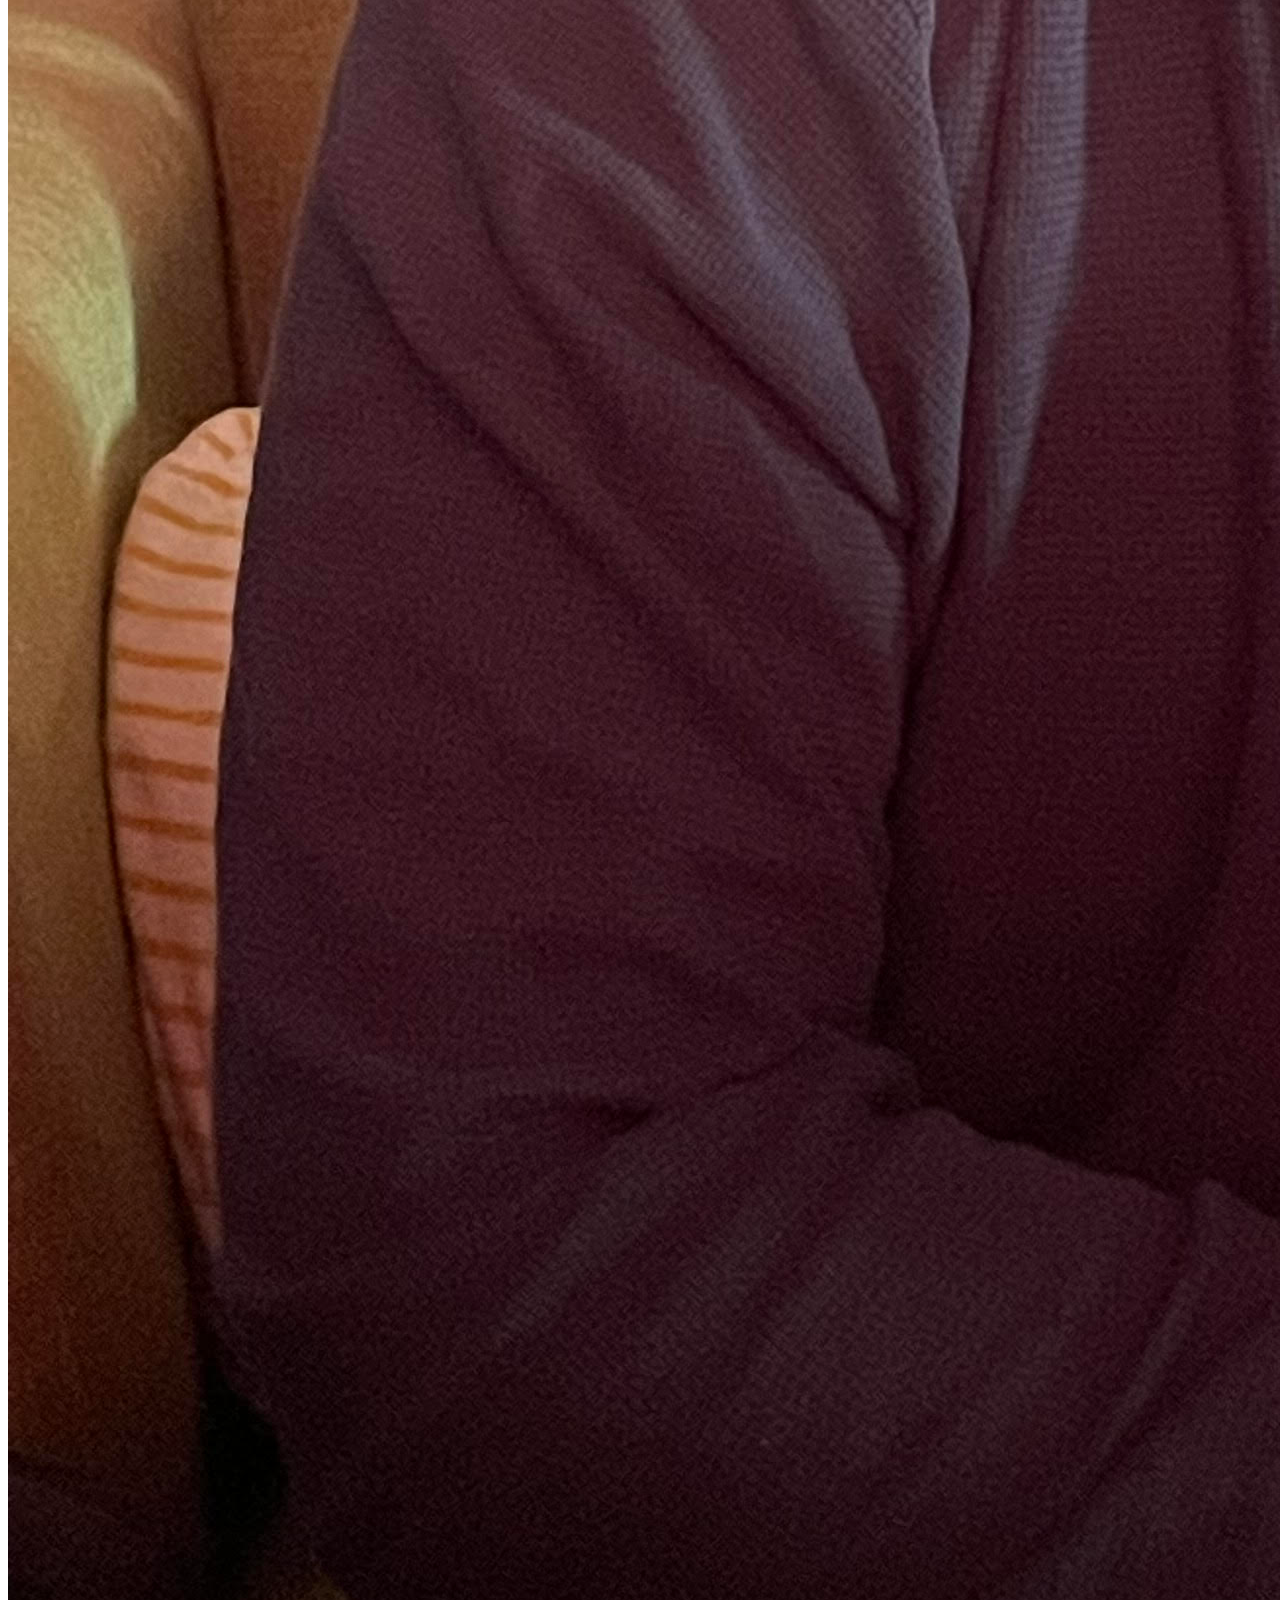
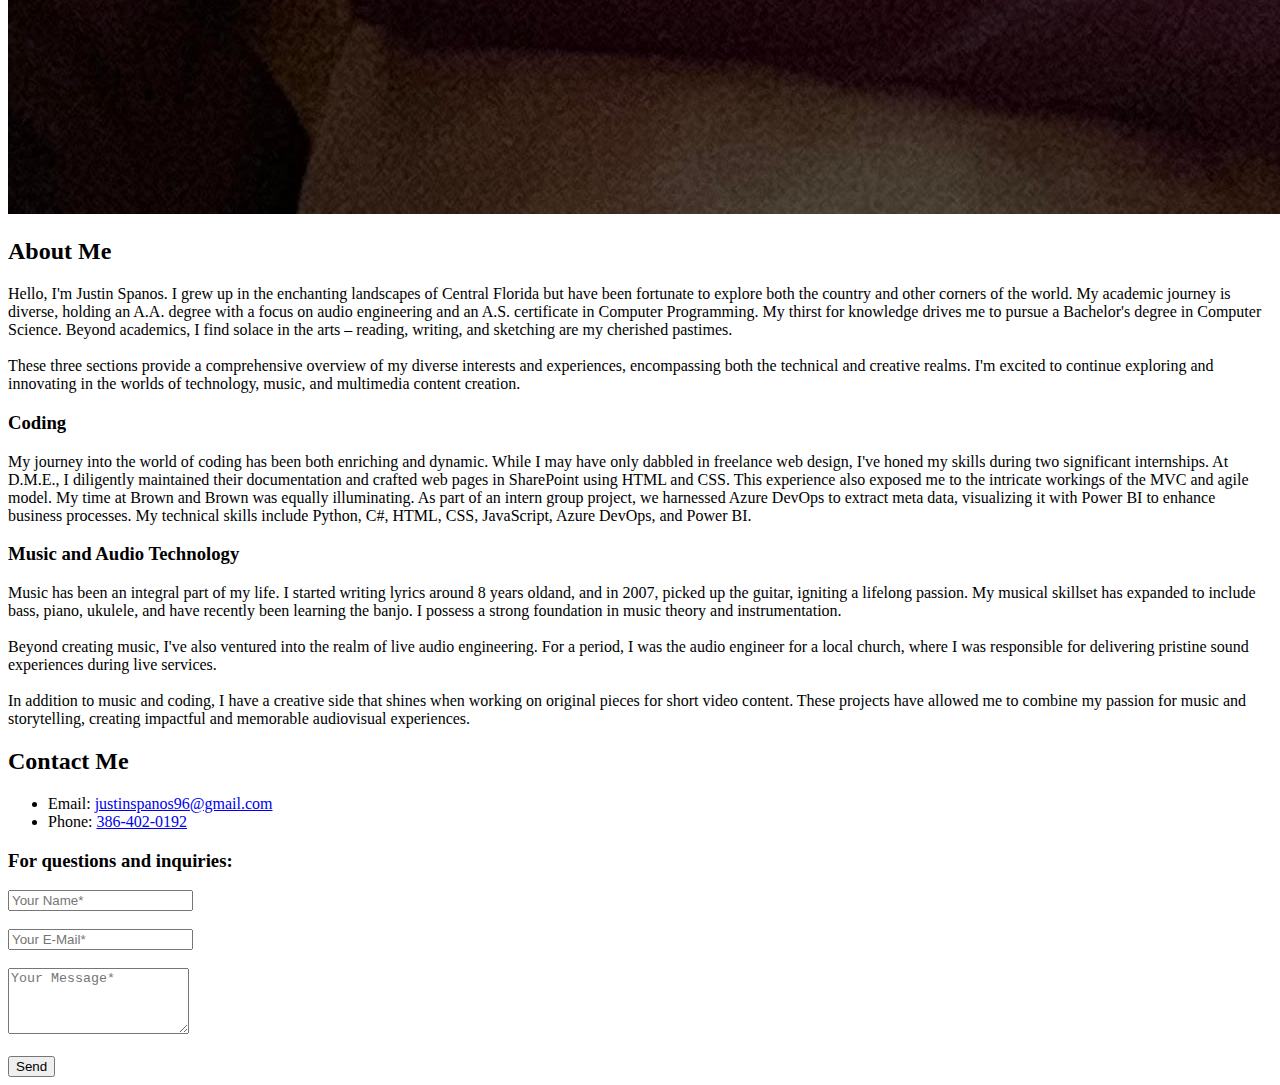
==== commit 3809a7e7: "Update index.html" ====
--- a/index.html
+++ b/index.html
@@ -84,6 +84,8 @@
                         <input type="range" id="volume-slider" min="0" max="1" step="0.01" value="1">
                     </div>
                 </div>
+
+                <iframe style="border: 0; width: 100%; height: 42px;" src="https://bandcamp.com/EmbeddedPlayer/track=1300622904/size=small/bgcol=ffffff/linkcol=0687f5/artwork=none/transparent=true/" seamless><a href="https://justinspanos.bandcamp.com/track/tomorrow-knocks-on-the-window">Tomorrow Knocks on the Window by Justin Spanos</a></iframe>
             </section>
             
         </section>
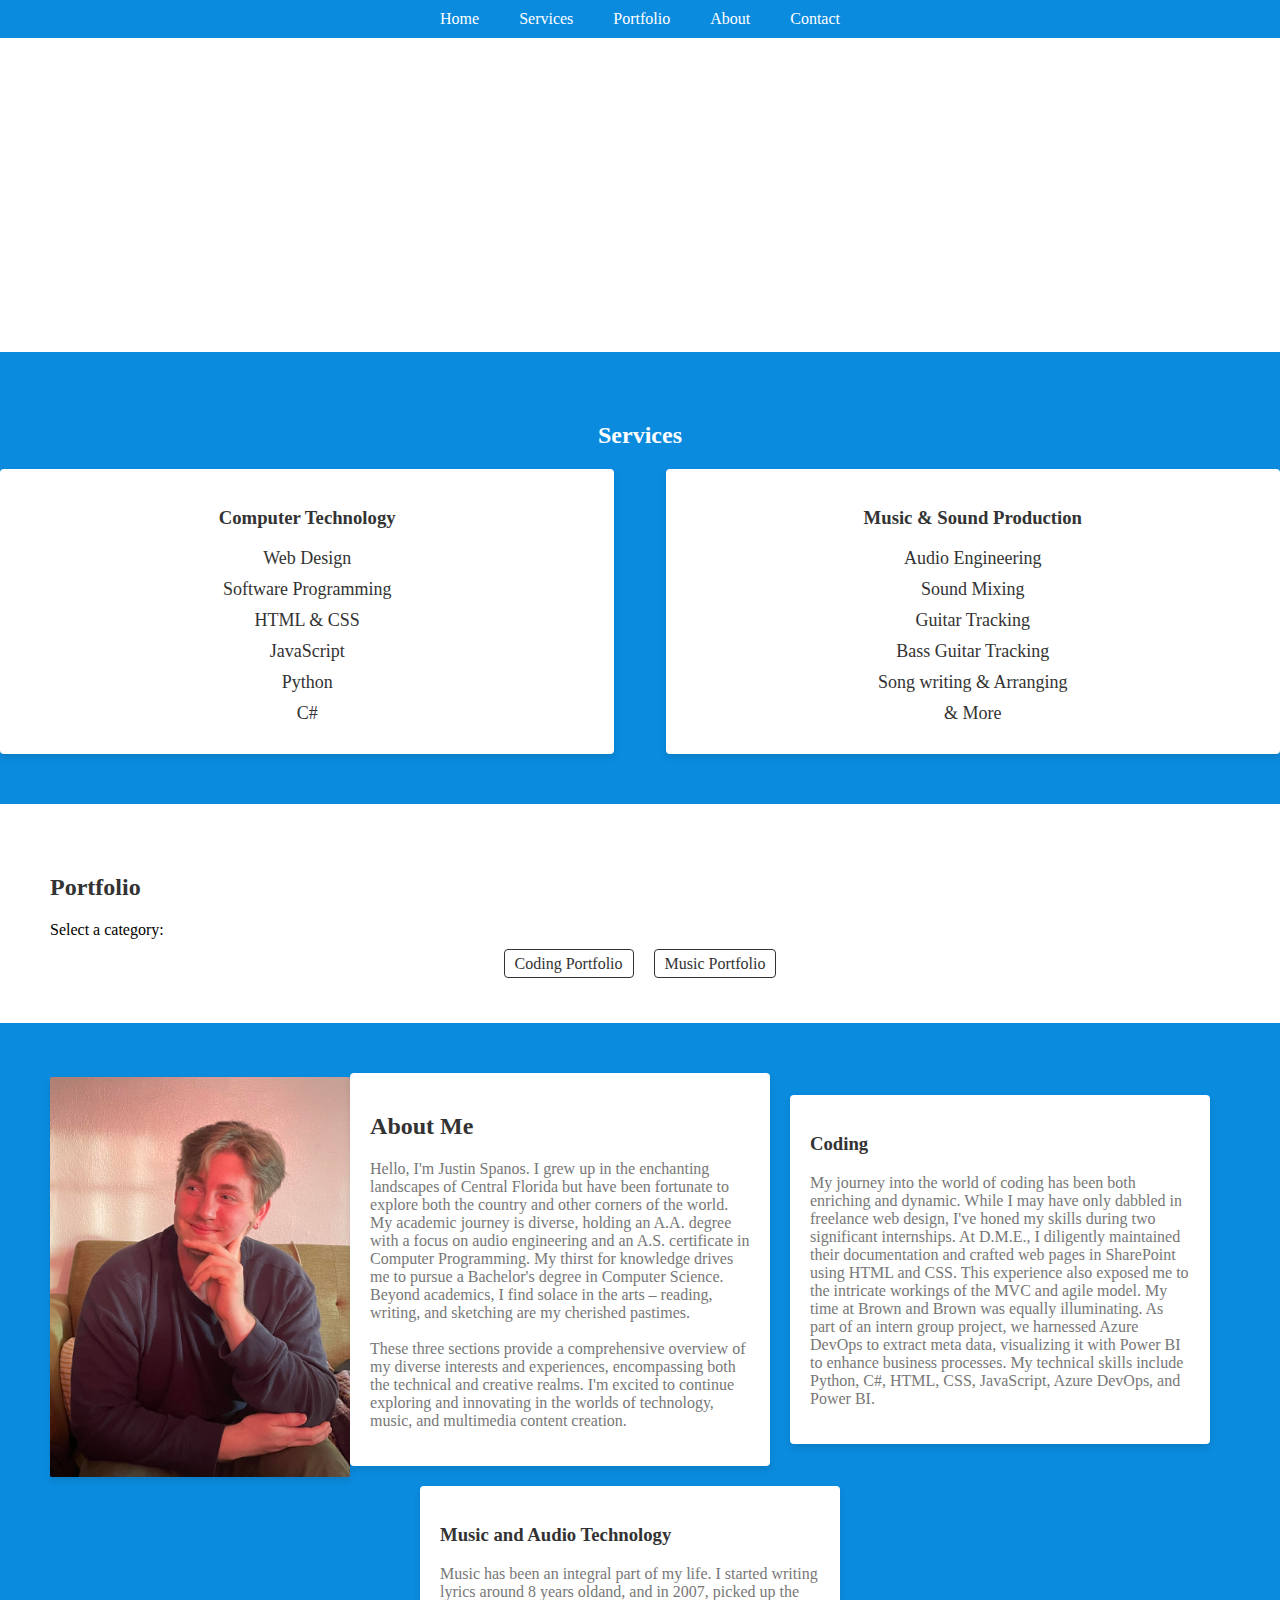
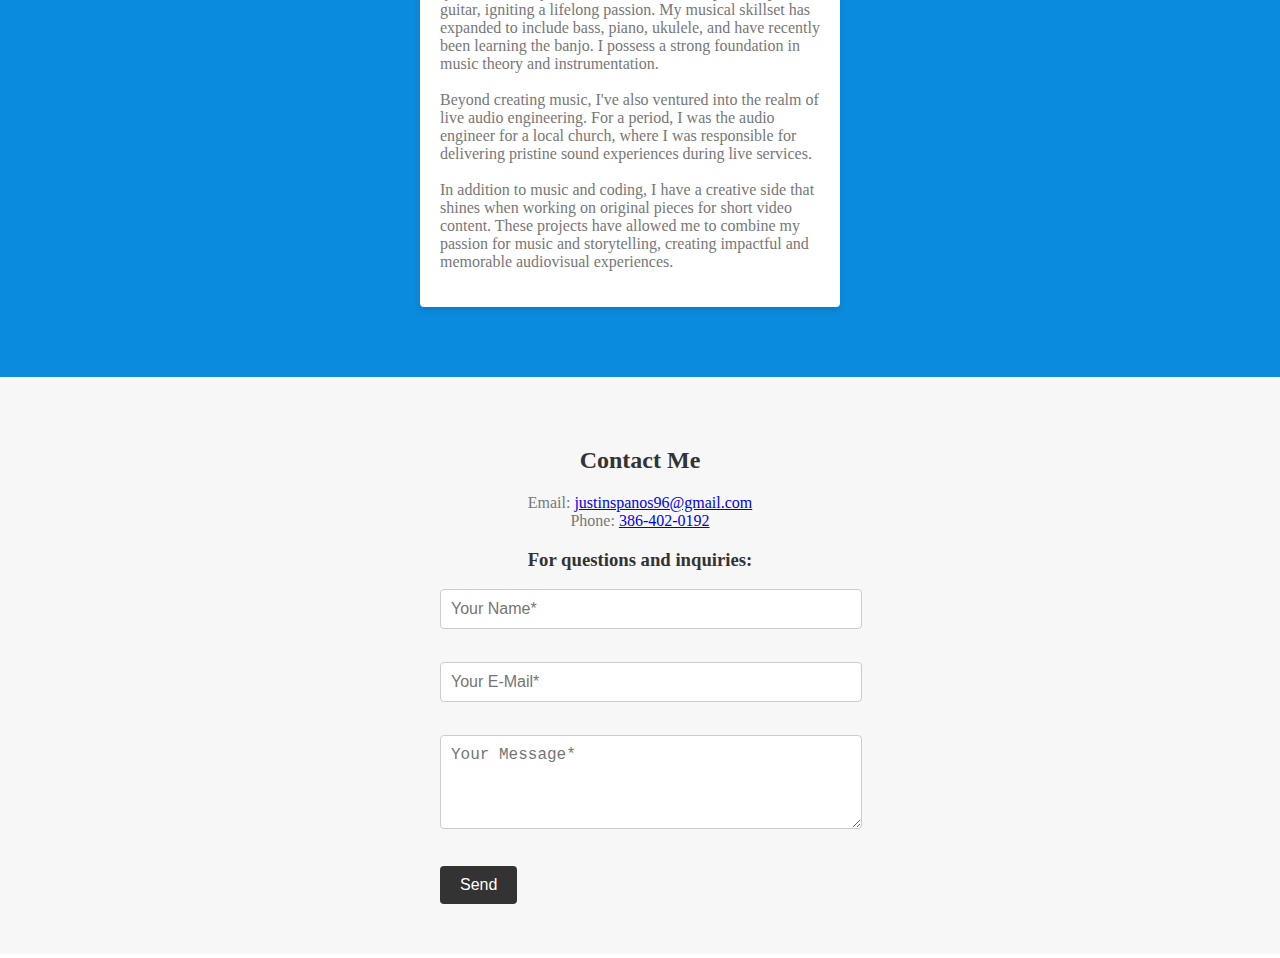
==== commit 12dd1505: "Add files via upload" ====
--- a/index.html
+++ b/index.html
@@ -20,30 +20,34 @@
 
     <!-- Home Section -->
     <section id="home">
-        <h1>Welcome to Justin Spanos' Portfolio</h1>
-        <p>Check out what I've been up to...</p>
+        <h1 style="color: white;">Welcome to Justin Spanos' Portfolio</h1>
+        <p>Check out what he's been up to...</p>
     </section>
 
     <!-- New Services I Offer section -->
     <section id="services">
-        <h2>Services I Offer</h2>
+        <h2>Services</h2>
         <div class="service-columns">
             <div class="service-column">
                 <h3>Computer Technology</h3>
                 <ul>
                     <li>Web Design</li>
-                    <li>Web Development</li>
                     <li>Software Programming</li>
-                    <!-- Add more computer technology services as needed -->
+                    <li>HTML & CSS</li>
+                    <li>JavaScript</li>
+                    <li>Python</li>
+                    <li>C#</li>
                 </ul>
             </div>
             <div class="service-column">
-                <h3>Sound Production</h3>
+                <h3>Music & Sound Production</h3>
                 <ul>
                     <li>Audio Engineering</li>
-                    <li>Music Production</li>
                     <li>Sound Mixing</li>
-                    <!-- Add more sound production services as needed -->
+                    <li>Guitar Tracking</li>
+                    <li>Bass Guitar Tracking</li>
+                    <li>Song writing & Arranging</li>
+                    <li>& More</li>
                 </ul>
             </div>
         </div>
@@ -84,8 +88,6 @@
                         <input type="range" id="volume-slider" min="0" max="1" step="0.01" value="1">
                     </div>
                 </div>
-
-                <iframe style="border: 0; width: 100%; height: 42px;" src="https://bandcamp.com/EmbeddedPlayer/track=1300622904/size=small/bgcol=ffffff/linkcol=0687f5/artwork=none/transparent=true/" seamless><a href="https://justinspanos.bandcamp.com/track/tomorrow-knocks-on-the-window">Tomorrow Knocks on the Window by Justin Spanos</a></iframe>
             </section>
             
         </section>
--- a/styles.css
+++ b/styles.css
@@ -0,0 +1,272 @@
+/* Reset some default styles */
+body, ul {
+    margin: 0;
+    padding: 0;
+    list-style: none;
+}
+
+/* Style the navigation bar */
+#navbar {
+    position: sticky;
+    top: 0;
+    background-color: #0B8BDE;
+    color: #fff;
+    padding: 10px 0;
+    z-index: 100;
+    transition: top 0.3s;
+}
+
+nav {
+    background-color: #333;
+    color: #fff;
+    padding: 10px 0;
+}
+
+nav ul {
+    display: flex;
+    justify-content: center;
+}
+
+nav li {
+    margin: 0 20px;
+    position: relative;
+}
+
+nav a {
+    text-decoration: none;
+    color: #fff;
+    transition: color 0.3s, border-bottom 0.3s;
+    border-bottom: 2px solid transparent;
+}
+
+nav a:hover {
+    color: #F5B400;
+    border-bottom: 2px solid #A87C00;
+}
+
+/* Style the sections */
+section {
+    padding: 50px;
+}
+
+h1, h2, h3 {
+    color: #333;
+}
+
+/* Home Section */
+#home {
+    background-image: url('studio\ copy.jpg');
+    background-size: cover; /* Adjust as needed */
+    background-position: center center; /* Adjust as needed */
+    background-repeat: no-repeat;
+    color: #fff; /* Set text color for contrast */
+    text-align: center; /* Center the text vertically and horizontally */
+    padding: 100px 0; /* Add padding for spacing */
+}
+
+
+/* Style the Services I Offer section */
+#services {
+    background-color: #0B8BDE;
+    padding: 50px 0;
+    text-align: center;
+}
+
+#services h2 {
+    color: #fff;
+}
+
+.service-columns {
+    display: flex;
+    justify-content: space-between; /* Distribute columns evenly */
+    flex-wrap: wrap; /* Allow columns to wrap on smaller screens */
+}
+
+.service-column {
+    width: 48%; /* Adjust the width as needed (less than 50% to accommodate spacing) */
+    padding: 20px;
+    background-color: #fff;
+    box-shadow: 0px 4px 6px rgba(0, 0, 0, 0.1);
+    border-radius: 4px;
+    box-sizing: border-box; /* Ensure padding doesn't affect column width */
+}
+
+.service-column h3 {
+    color: #333;
+}
+
+.service-column ul {
+    list-style-type: none;
+    padding: 0;
+}
+
+.service-column li {
+    font-size: 18px;
+    margin: 10px 0;
+    color: #333;
+}
+
+
+/* Style the portfolio submenu */
+#portfolio ul {
+    display: flex;
+    list-style: none;
+    justify-content: center;
+    margin-top: 10px;
+}
+
+#portfolio ul li {
+    margin: 0 10px;
+}
+
+#portfolio ul li a {
+    text-decoration: none;
+    color: #333;
+    padding: 5px 10px;
+    border: 1px solid #333;
+    border-radius: 4px;
+    transition: background-color 0.3s, color 0.3s;
+}
+
+#portfolio ul li a:hover {
+    background-color: #F5B400;
+    border: 1px solid #A87C00;
+    color: #fff;
+    transition: background-color 0.3s, color 0.3s;
+}
+
+/* Hide coding and music portfolio sections by default */
+#coding-portfolio,
+#music-portfolio {
+    display: none;
+}
+
+/* Style the About Me section */
+#about {
+    background-color: #0B8BDE;
+    padding: 50px 0;
+}
+
+.about-container {
+    max-width: 1200px;
+    margin: 0 auto;
+    display: flex;
+    flex-wrap: wrap;
+    justify-content: center;
+    align-items: center; /* Center the content vertically */
+}
+
+.about-photo img {
+    /*max-width: 100%;*/
+    width: 300px;
+    height: auto;
+    border-radius: 0.5%;
+    box-shadow: 0px 4px 6px rgba(0, 0, 0, 0.1);
+}
+
+.about-general, .about-coding, .about-music {
+    width: calc(33.33% - 20px);
+    margin-right: 20px;
+    padding: 20px;
+    background-color: #fff;
+    box-shadow: 0px 4px 6px rgba(0, 0, 0, 0.1);
+    border-radius: 4px;
+    margin-bottom: 20px;
+}
+
+.about-general h2, .about-coding h3, .about-music h3 {
+    color: #333;
+}
+
+.about-general p, .about-coding p, .about-music p {
+    color: #777;
+}
+
+/* Music Player */
+
+.music-player {
+    max-width: 400px;
+    margin: 0 auto;
+    padding: 20px;
+    background-color: #fff;
+    border-radius: 8px;
+    box-shadow: 0 0 10px rgba(0, 0, 0, 0.2);
+}
+.controls {
+    display: flex;
+    justify-content: center;
+    align-items: center;
+    margin-top: 20px;
+}
+
+button {
+    background-color: #333;
+    color: #fff;
+    border: none;
+    padding: 10px 20px;
+    cursor: pointer;
+}
+
+button:hover {
+    background-color: #555;
+}
+
+input[type="range"] {
+    width: 100%;
+}
+
+/* Style the Contact Me section */
+#contact {
+    background-color: #f7f7f7;
+    padding: 50px 0;
+    text-align: center;
+}
+
+#contact h2 {
+    color: #333;
+}
+
+#contact p, #contact ul {
+    color: #777;
+}
+
+#contact-form {
+    max-width: 400px;
+    margin: 0 auto;
+    text-align: left;
+}
+
+#contact-form label {
+    font-weight: bold;
+}
+
+#contact-form input[type="text"],
+#contact-form input[type="email"],
+#contact-form textarea {
+    width: 100%;
+    padding: 10px;
+    margin-bottom: 15px;
+    border: 1px solid #ccc;
+    border-radius: 4px;
+    font-size: 16px;
+}
+
+#contact-form textarea {
+    resize: vertical;
+}
+
+#contact-form input[type="submit"] {
+    background-color: #333;
+    color: #fff;
+    padding: 10px 20px;
+    border: none;
+    border-radius: 4px;
+    cursor: pointer;
+    font-size: 16px;
+}
+
+#contact-form input[type="submit"]:hover {
+    background-color: #f1c40f;
+    color: #333;
+}
+
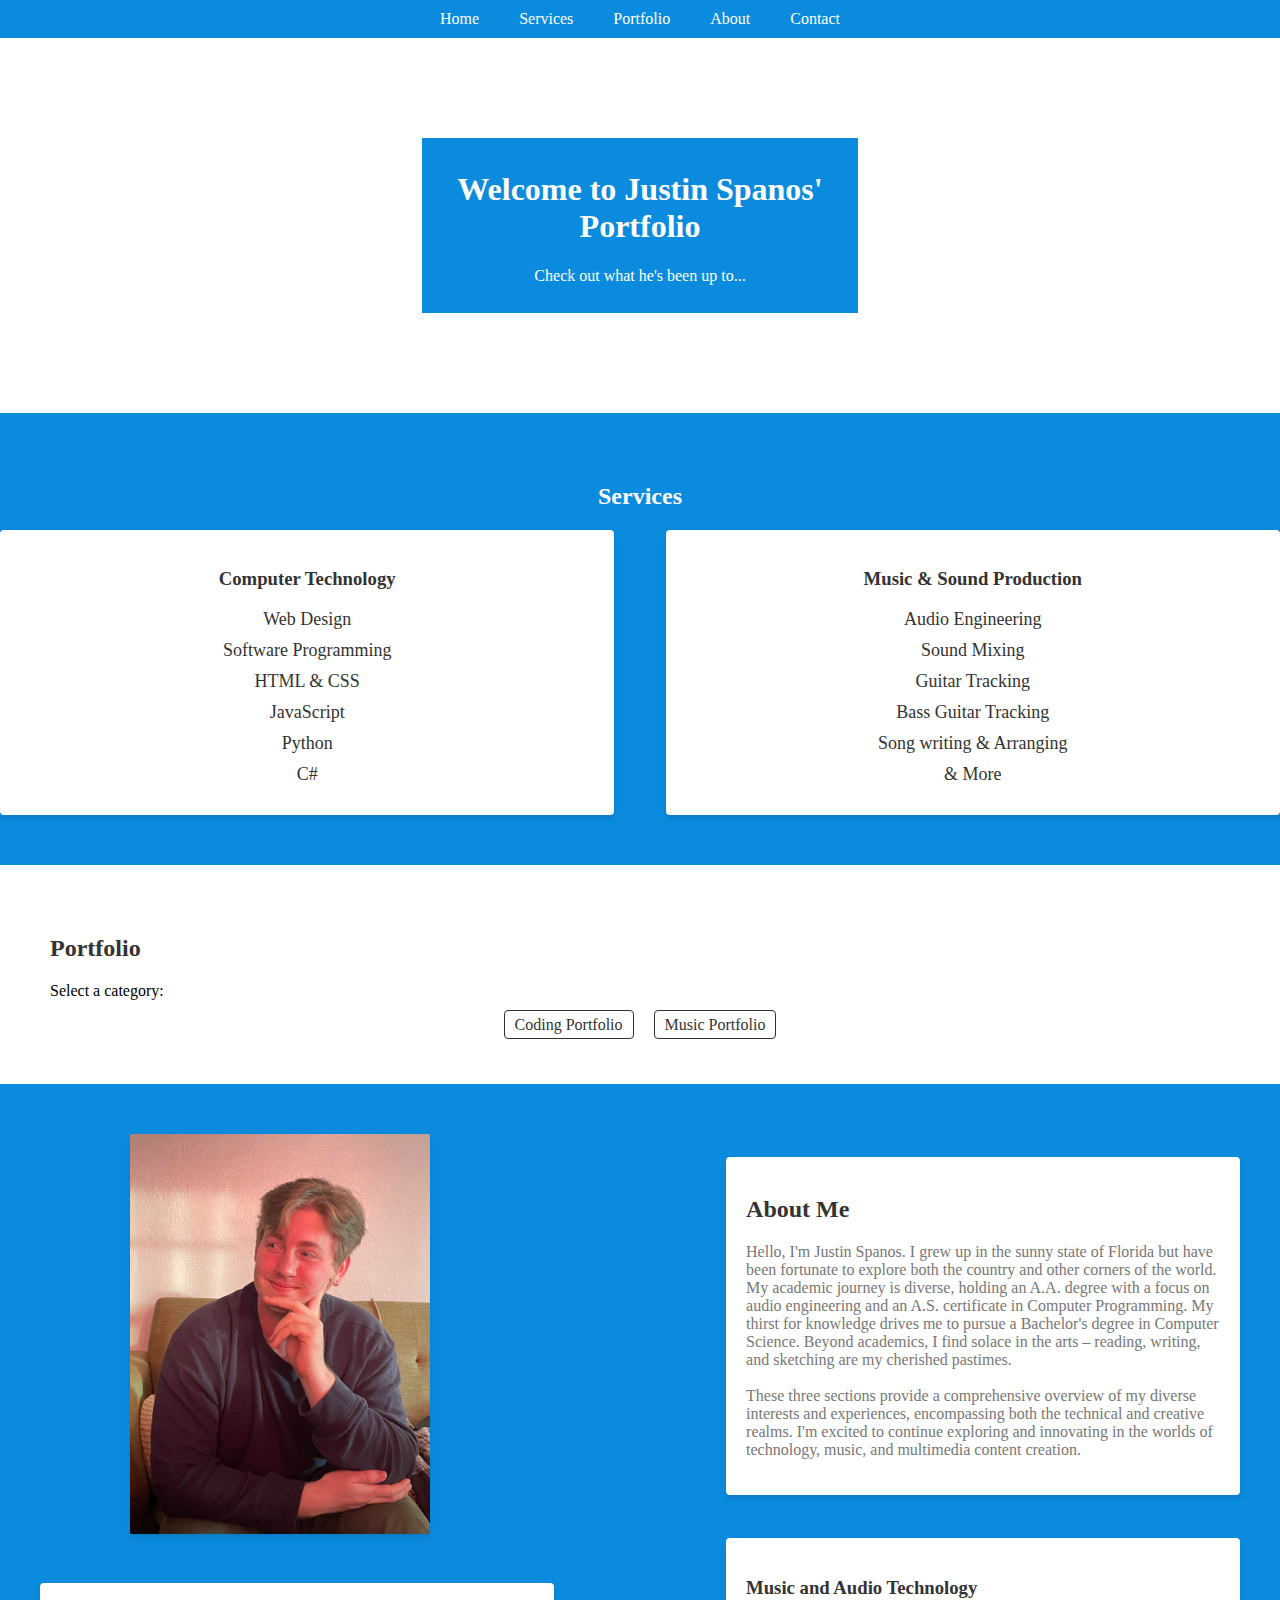
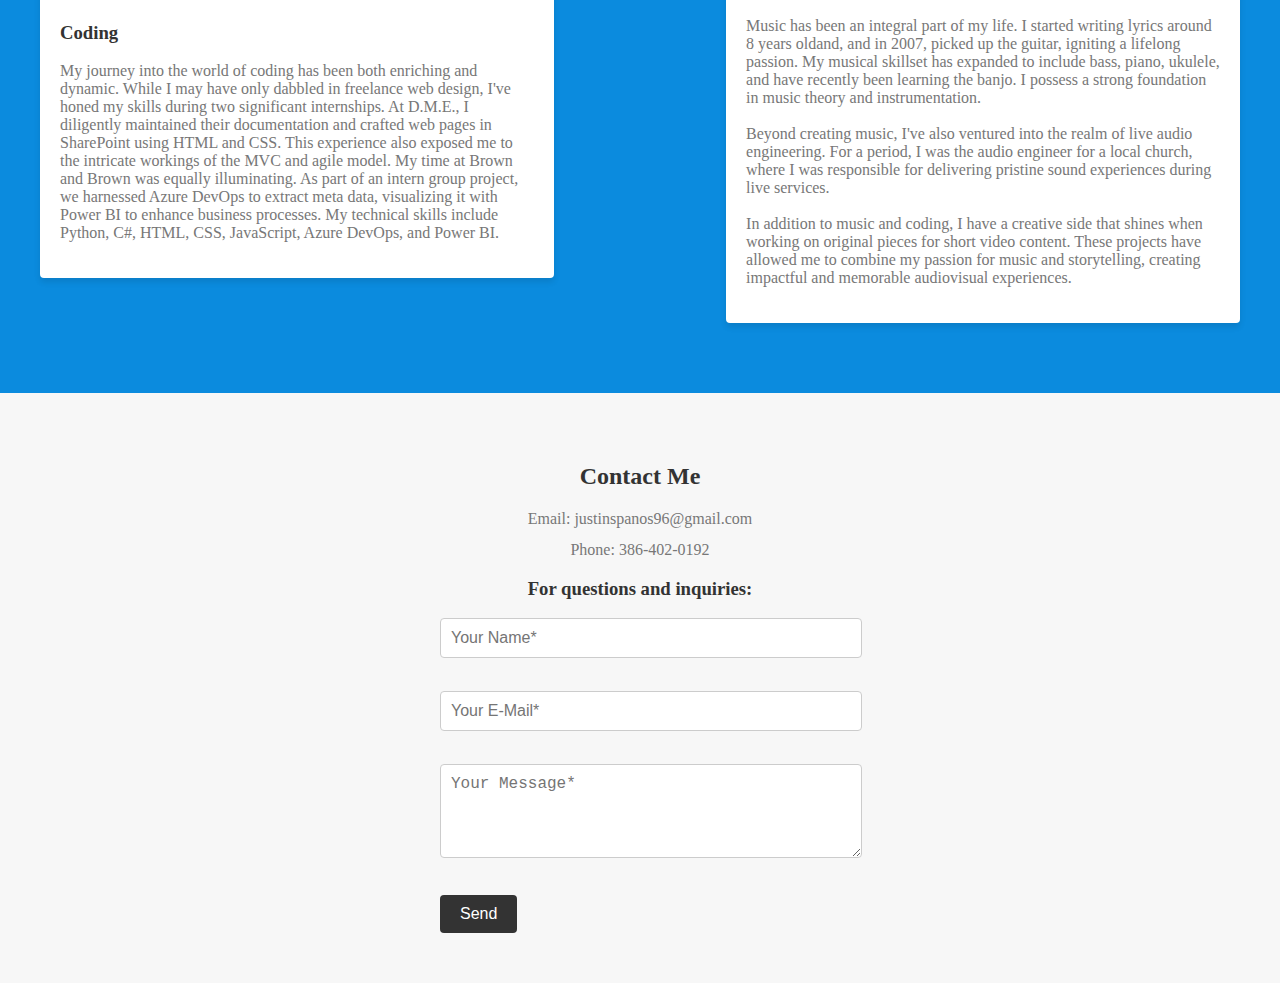
==== commit dbb1766f: "Add files via upload" ====
--- a/index.html
+++ b/index.html
@@ -20,8 +20,10 @@
 
     <!-- Home Section -->
     <section id="home">
-        <h1 style="color: white;">Welcome to Justin Spanos' Portfolio</h1>
-        <p>Check out what he's been up to...</p>
+        <div>
+            <h1 style="color: white;">Welcome to Justin Spanos' Portfolio</h1>
+            <p>Check out what he's been up to...</p>
+        </div>
     </section>
 
     <!-- New Services I Offer section -->
@@ -102,7 +104,7 @@
 
             <div class="about-general">
                 <h2>About Me</h2>
-                <p>Hello, I'm Justin Spanos. I grew up in the enchanting landscapes of Central Florida 
+                <p>Hello, I'm Justin Spanos. I grew up in the sunny state of Florida 
                     but have been fortunate to explore both the country and other corners of the world. 
                     My academic journey is diverse, holding an A.A. degree with a focus on audio engineering and an A.S. 
                     certificate in Computer Programming. My thirst for knowledge drives me to pursue a Bachelor's degree in 
@@ -149,8 +151,8 @@
     <section id="contact">
         <h2>Contact Me</h2>
         <ul>
-            <li>Email: <a href="mailto:justinspanos96@gmail.com">justinspanos96@gmail.com</a></li>
-            <li>Phone: <a href="tel:3864020192">386-402-0192</a></li>
+            <li style="margin-bottom: 1%;">Email: <a class="contact-li" href="mailto:justinspanos96@gmail.com">justinspanos96@gmail.com</a></li>
+            <li>Phone: <a class="contact-li" href="tel:3864020192">386-402-0192</a></li>
         </ul>
         <h3>For questions and inquiries:</h3>
         <form id="contact-form" action="mailto:justinspanos96@gmail.com" method="post" enctype="text/plain">
--- a/styles.css
+++ b/styles.css
@@ -64,6 +64,13 @@
     padding: 100px 0; /* Add padding for spacing */
 }
 
+#home div{
+    background-color: #0B8BDE;
+    padding: 12px;
+    margin-left: 33%;
+    margin-right: 33%;
+}
+
 
 /* Style the Services I Offer section */
 #services {
@@ -152,12 +159,12 @@
     margin: 0 auto;
     display: flex;
     flex-wrap: wrap;
-    justify-content: center;
+    justify-content: space-between;
     align-items: center; /* Center the content vertically */
 }
 
 .about-photo img {
-    /*max-width: 100%;*/
+    margin-left: 30%;
     width: 300px;
     height: auto;
     border-radius: 0.5%;
@@ -165,8 +172,7 @@
 }
 
 .about-general, .about-coding, .about-music {
-    width: calc(33.33% - 20px);
-    margin-right: 20px;
+    width: calc(40.33% - 10px);
     padding: 20px;
     background-color: #fff;
     box-shadow: 0px 4px 6px rgba(0, 0, 0, 0.1);
@@ -215,6 +221,8 @@
     width: 100%;
 }
 
+
+
 /* Style the Contact Me section */
 #contact {
     background-color: #f7f7f7;
@@ -228,6 +236,17 @@
 
 #contact p, #contact ul {
     color: #777;
+}
+
+.contact-li{
+    text-decoration: none;
+    color: #777;
+    transition: .5s;
+}
+
+.contact-li:hover{
+    color:#000000;
+    border-bottom: 2px solid #000000;
 }
 
 #contact-form {
